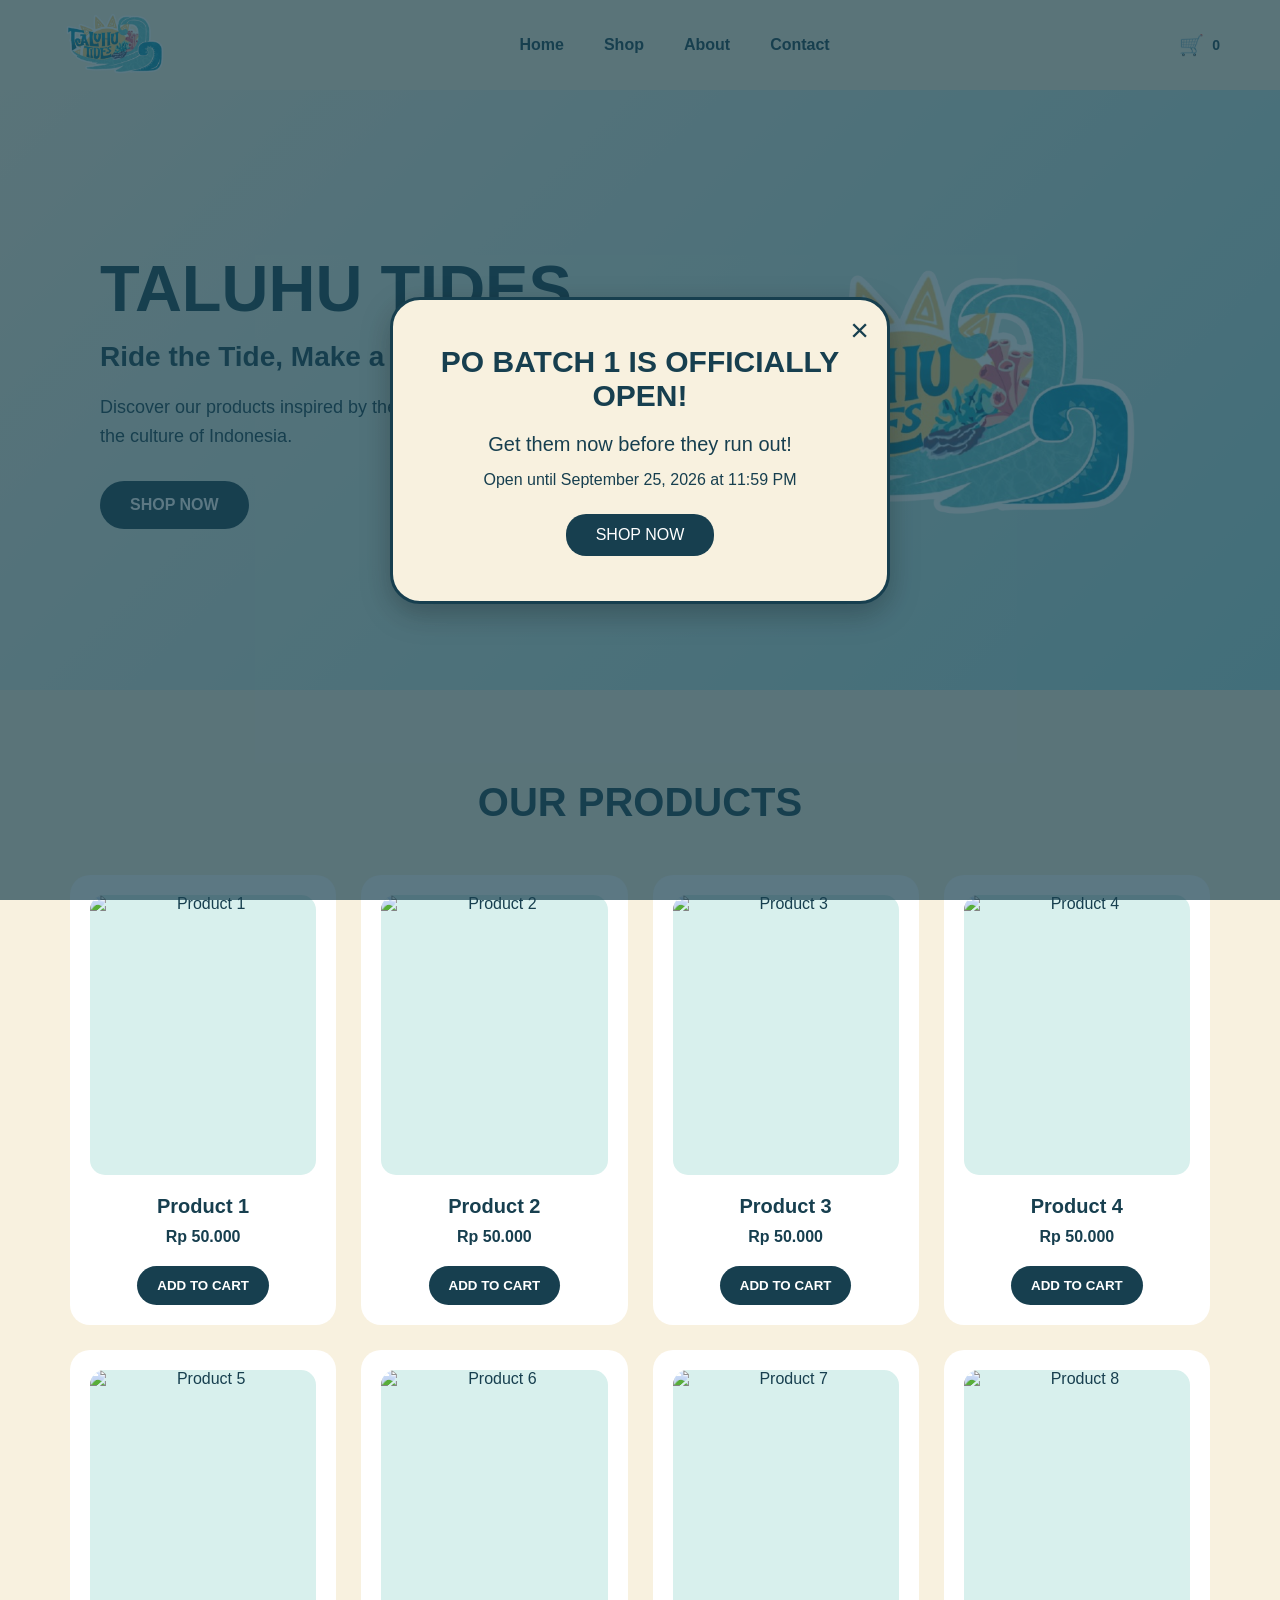
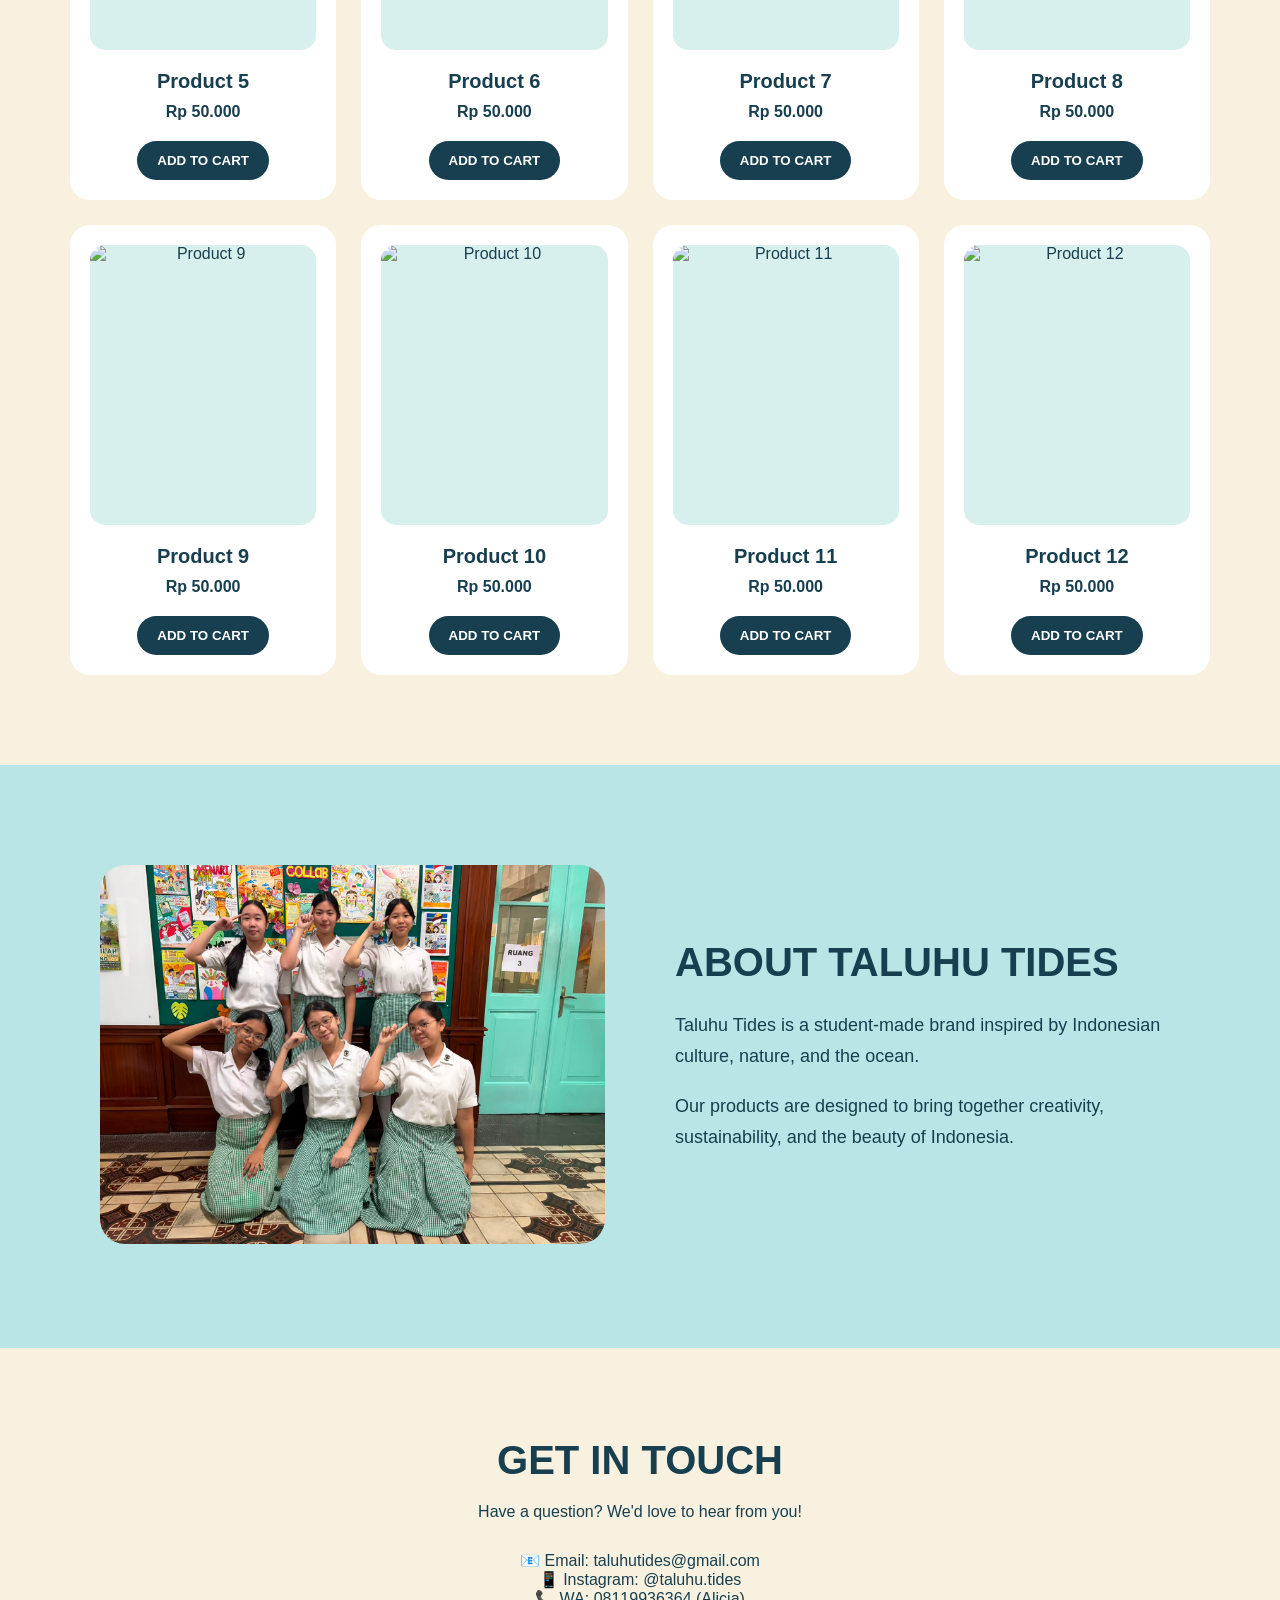
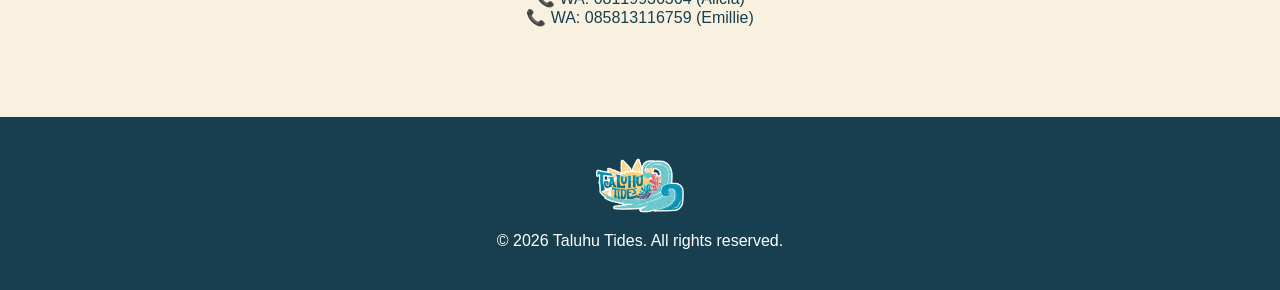
==== index.html @ 2ba7013b "Initial Taluhu Tides website" ====
<!DOCTYPE html>
<html>
<head>
    <title>TALUHU TIDES</title>
    <link rel="stylesheet" href="style.css">
</head>
<body>
    <div class="popup-overlay" id="po-popup">
    <div class="po-popup">
        <button class="popup-close" id="popup-close">×</button>

        <h2>PO BATCH 1 IS OFFICIALLY OPEN!</h2>

        <p class="popup-message">
            Get them now before they run out!
        </p>

        <p class="popup-deadline">
            Open until September 25, 2026 at 11:59 PM
        </p>

        <button class="popup-shop" id="popup-shop">
            SHOP NOW
        </button>
    </div>
</div>
    <header>
        <div class="logo">
            <img src="Logo.png" alt="Taluhu Tides Logo">
        </div>
        <nav>
            <a href="#home">Home</a>
            <a href="#shop">Shop</a>
            <a href="#about">About</a>
            <a href="#contact">Contact</a>
        </nav>
        <div class="icons">
            <a href="cart.html" class="cart-link">🛒 <span id="cart-count">0</span></a>
        </div>
    </header>
    <section id="home" class="hero">
        <div class="hero-text">
            <h1>TALUHU TIDES</h1>
            <h2>Ride the Tide, Make a Difference</h2>
            <p>Discover our products inspired by the beauty of the sea and the culture of Indonesia.</p>
            <a href="#shop" class="shop-button">SHOP NOW</a>
        </div>
        <div class="hero-image">
            <img src="Logo.png" alt="TaluHu Tides">
        </div>
    </section>
    <section id="shop" class="shop">
        <h2>OUR PRODUCTS</h2>
        <div class="products">
            <div class="product-card">
                <div class="product-image"><img src="product1.png" alt="Product 1"></div>
                <h3>Product 1</h3>
                <p class="price">Rp 50.000</p>
                <button class="cart-button" data-name="Product 1" data-price="50000">ADD TO CART</button>
            </div>
            <div class="product-card">
                <div class="product-image"><img src="product2.png" alt="Product 2"></div>
                <h3>Product 2</h3>
                <p class="price">Rp 50.000</p>
                <button class="cart-button" data-name="Product 2" data-price="50000">ADD TO CART</button>
            </div>
            <div class="product-card">
                <div class="product-image"><img src="product3.png" alt="Product 3"></div>
                <h3>Product 3</h3>
                <p class="price">Rp 50.000</p>
                <button class="cart-button" data-name="Product 3" data-price="50000">ADD TO CART</button>
            </div>
            <div class="product-card">
                <div class="product-image"><img src="product4.png" alt="Product 4"></div>
                <h3>Product 4</h3>
                <p class="price">Rp 50.000</p>
                <button class="cart-button" data-name="Product 4" data-price="50000">ADD TO CART</button>
            </div>
            <div class="product-card">
                <div class="product-image"><img src="product5.png" alt="Product 5"></div>
                <h3>Product 5</h3>
                <p class="price">Rp 50.000</p>
                <button class="cart-button" data-name="Product 5" data-price="50000">ADD TO CART</button>
            </div>
            <div class="product-card">
                <div class="product-image"><img src="product6.png" alt="Product 6"></div>
                <h3>Product 6</h3>
                <p class="price">Rp 50.000</p>
                <button class="cart-button" data-name="Product 6" data-price="50000">ADD TO CART</button>
            </div>
            <div class="product-card">
                <div class="product-image"><img src="product7.png" alt="Product 7"></div>
                <h3>Product 7</h3>
                <p class="price">Rp 50.000</p>
                <button class="cart-button" data-name="Product 7" data-price="50000">ADD TO CART</button>
            </div>
            <div class="product-card">
                <div class="product-image"><img src="product8.png" alt="Product 8"></div>
                <h3>Product 8</h3>
                <p class="price">Rp 50.000</p>
                <button class="cart-button" data-name="Product 8" data-price="50000">ADD TO CART</button>
            </div>
            <div class="product-card">
                <div class="product-image"><img src="product9.png" alt="Product 9"></div>
                <h3>Product 9</h3>
                <p class="price">Rp 50.000</p>
                <button class="cart-button" data-name="Product 9" data-price="50000">ADD TO CART</button>
            </div>
            <div class="product-card">
                <div class="product-image"><img src="product10.png" alt="Product 10"></div>
                <h3>Product 10</h3>
                <p class="price">Rp 50.000</p>
                <button class="cart-button" data-name="Product 10" data-price="50000">ADD TO CART</button>
            </div>
            <div class="product-card">
                <div class="product-image"><img src="product11.png" alt="Product 11"></div>
                <h3>Product 11</h3>
                <p class="price">Rp 50.000</p>
                <button class="cart-button" data-name="Product 11" data-price="50000">ADD TO CART</button>
            </div>
            <div class="product-card">
                <div class="product-image"><img src="product12.png" alt="Product 12"></div>
                <h3>Product 12</h3>
                <p class="price">Rp 50.000</p>
                <button class="cart-button" data-name="Product 12" data-price="50000">ADD TO CART</button>
            </div>
        </div>
    </section>
    <section id="about" class="about">
        <div class="about-image">
            <img src="Crew.jpg" alt="About Taluhu Tides">
        </div>
        <div class="about-text">
            <h2>ABOUT TALUHU TIDES</h2>
            <p>Taluhu Tides is a student-made brand inspired by Indonesian culture, nature, and the ocean.</p>
            <p>Our products are designed to bring together creativity, sustainability, and the beauty of Indonesia.</p>
        </div>
    </section>
    <section id="contact" class="contact">
        <h2>GET IN TOUCH</h2>
        <p>Have a question? We'd love to hear from you!</p>
        <div class="contact-info">
            <p>📧 Email: taluhutides@gmail.com</p>
            <p>📱 Instagram: @taluhu.tides</p>
            <p>📞 WA: 08119936364 (Alicia)</p>
            <p>📞 WA: 085813116759 (Emillie)</p>
        </div>
    </section>
<footer>
    <img src="Logo.png" alt="Taluhu Tides Logo">
    <p>© 2026 Taluhu Tides. All rights reserved.</p>
</footer>

<div id="product-modal" class="product-modal">
    <div class="modal-content">
        <button class="modal-close">&times;</button>
        <img id="modal-image" src="" alt="Product">
        <h2 id="modal-name"></h2>
        <p id="modal-price"></p>
        <button id="modal-cart-button">ADD TO CART</button>
    </div>
</div>

<script src="script.js"></script>
---- style.css ----
* {
    box-sizing: border-box;
    margin: 0;
    padding: 0;
}
html {
    scroll-behavior: smooth;
}
body {
    font-family: Arial, sans-serif;
    background-color: #f8f1df;
    color: #173f4f;
    min-height: 100vh;
    display: flex;
    flex-direction: column;
}
header {
    height: 90px;
    padding: 10px 60px;
    display: flex;
    align-items: center;
    justify-content: space-between;
    background-color: #f8f1df;
}
.logo img {
    width: 110px;
}
nav {
    display: flex;
    gap: 40px;
}
nav a {
    text-decoration: none;
    color: #173f4f;
    font-weight: bold;
}
.icons {
    display: flex;
    gap: 10px;
}
.icons button {
    border: none;
    background: none;
    font-size: 20px;
    cursor: pointer;
}
.hero {
    min-height: 600px;
    padding: 60px 100px;
    display: flex;
    align-items: center;
    justify-content: space-between;
    background: linear-gradient(135deg, #f8f1df, #a8dfe3);
}
.hero-text {
    width: 50%;
}
.hero-text h1 {
    font-size: 65px;
    margin-bottom: 15px;
}
.hero-text h2 {
    font-size: 28px;
    margin-bottom: 20px;
}
.hero-text p {
    font-size: 18px;
    line-height: 1.6;
    max-width: 500px;
    margin-bottom: 30px;
}
.shop-button {
    display: inline-block;
    padding: 15px 30px;
    background-color: #173f4f;
    color: white;
    text-decoration: none;
    border-radius: 30px;
    font-weight: bold;
}
.hero-image {
    width: 45%;
    display: flex;
    justify-content: center;
}
.hero-image img {
    width: 450px;
    max-width: 100%;
}
.shop {
    padding: 90px 70px;
    text-align: center;
}
.shop > h2 {
    font-size: 40px;
    margin-bottom: 50px;
}
.products {
    display: grid;
    grid-template-columns: repeat(4, 1fr);
    gap: 25px;
}
.product-card {
    background-color: white;
    border-radius: 20px;
    padding: 20px;
    transition: 0.3s;
}
.product-card:hover {
    transform: translateY(-8px);
}
.product-image {
    height: 280px;
    display: flex;
    align-items: center;
    justify-content: center;
    background-color: #d8f0ed;
    border-radius: 15px;
    overflow: hidden;
}
.product-image img {
    width: 100%;
    height: 100%;
    object-fit: contain;
}
.product-card h3 {
    margin-top: 20px;
    font-size: 20px;
}
.price {
    margin: 10px 0 20px;
    font-weight: bold;
}
.cart-button {
    padding: 12px 20px;
    border: none;
    border-radius: 20px;
    background-color: #173f4f;
    color: white;
    cursor: pointer;
    font-weight: bold;
}
.cart-button:hover {
    background-color: #276b7a;
}
.cart {
    padding: 80px 70px;
    text-align: center;
    background-color: #d8f0ed;
}
.cart h2 {
    font-size: 40px;
    margin-bottom: 30px;
}
#cart-items {
    max-width: 800px;
    margin: auto;
}
.cart-item {
    display: flex;
    align-items: center;
    justify-content: space-between;
    background-color: white;
    padding: 15px 20px;
    margin: 10px 0;
    border-radius: 15px;
}
.cart-item button {
    border: none;
    background-color: #173f4f;
    color: white;
    padding: 8px 15px;
    border-radius: 15px;
    cursor: pointer;
}
.cart-item button:hover {
    background-color: #276b7a;
}
#cart-total {
    margin: 30px 0;
    font-size: 22px;
}
#checkout-button {
    padding: 15px 30px;
    border: none;
    border-radius: 30px;
    background-color: #173f4f;
    color: white;
    font-weight: bold;
    cursor: pointer;
}
#checkout-button:hover {
    background-color: #276b7a;
}
#cart-icon {
    cursor: pointer;
}
#cart-count {
    font-size: 14px;
    font-weight: bold;
}
.about {
    padding: 100px;
    display: flex;
    align-items: center;
    gap: 70px;
    background-color: #b9e5e7;
}
.about-image {
    width: 50%;
}
.about-image img {
    width: 100%;
    border-radius: 25px;
}
.about-text {
    width: 50%;
}
.about-text h2 {
    font-size: 40px;
    margin-bottom: 25px;
}
.about-text p {
    font-size: 18px;
    line-height: 1.7;
    margin-bottom: 20px;
}
.contact {
    padding: 90px 20px;
    text-align: center;
}
.contact h2 {
    font-size: 40px;
    margin-bottom: 20px;
}
.contact-info {
    margin-top: 30px;
}
footer {
    padding: 40px;
    text-align: center;
    background-color: #173f4f;
    color: white;
    margin-top: auto;
}
footer img {
    width: 100px;
    margin-bottom: 15px;
}
@media (max-width: 900px) {
    header {
        padding: 10px 25px;
    }
    nav {
        gap: 15px;
    }
    .hero {
        padding: 50px 30px;
        flex-direction: column;
        text-align: center;
    }
    .hero-text {
        width: 100%;
    }
    .hero-image {
        width: 100%;
        margin-top: 40px;
    }
    .products {
        grid-template-columns: repeat(2, 1fr);
    }
    .about {
        padding: 60px 30px;
        flex-direction: column;
    }
    .about-image,
    .about-text {
        width: 100%;
    }
}
@media (max-width: 600px) {
    nav {
        display: none;
    }
    .hero-text h1 {
        font-size: 45px;
    }
    .products {
        grid-template-columns: 1fr;
    }
}
.cart-link {
    text-decoration: none;
    color: #173f4f;
    font-size: 20px;
}
.cart-page {
    min-height: 600px;
    padding: 80px 70px;
    text-align: center;
    background-color: #d8f0ed;
}
.cart-page h1 {
    font-size: 45px;
    margin-bottom: 40px;
}
#cart-items {
    max-width: 800px;
    margin: auto;
}
.cart-item {
    display: flex;
    align-items: center;
    justify-content: space-between;
    background-color: white;
    padding: 20px;
    margin: 10px 0;
    border-radius: 15px;
}
.cart-item button {
    border: none;
    background-color: #173f4f;
    color: white;
    padding: 8px 15px;
    border-radius: 15px;
    cursor: pointer;
}
#cart-total {
    margin: 30px 0;
}
#checkout-button {
    padding: 15px 30px;
    border: none;
    border-radius: 30px;
    background-color: #173f4f;
    color: white;
    font-weight: bold;
    cursor: pointer;
}
.cart-link {
    text-decoration: none;
    color: #173f4f;
    font-size: 20px;
    display: flex;
    align-items: center;
    gap: 8px;
}
#cart-count {
    font-size: 14px;
    font-weight: bold;
}
.cart-notification {
    position: fixed;
    top: 110px;
    right: 30px;
    background-color: #173f4f;
    color: white;
    padding: 15px 25px;
    border-radius: 30px;
    transform: translateX(150%);
    transition: 0.3s ease;
    z-index: 2000;
    font-weight: bold;
}
.cart-notification.show {
    transform: translateX(0);
}
.product-image img {
    cursor: pointer;
    transition: 0.3s ease;
}
.product-image img:hover {
    transform: scale(1.05);
}
.product-modal {
    position: fixed;
    inset: 0;
    display: flex;
    justify-content: center;
    align-items: center;
    background-color: rgba(0, 0, 0, 0.55);
    opacity: 0;
    visibility: hidden;
    transition: 0.3s ease;
    z-index: 1500;
}
.product-modal.show {
    opacity: 1;
    visibility: visible;
}
.modal-content {
    position: relative;
    width: 450px;
    max-width: 90%;
    padding: 35px;
    background-color: #f8f1df;
    border-radius: 25px;
    text-align: center;
    transform: scale(0.8);
    transition: 0.3s ease;
}
.product-modal.show .modal-content {
    transform: scale(1);
}
.modal-content img {
    width: 100%;
    max-height: 350px;
    object-fit: contain;
    border-radius: 15px;
}
.modal-content h2 {
    margin: 20px 0 10px;
    color: #173f4f;
}
.modal-content p {
    margin-bottom: 20px;
    font-size: 20px;
    font-weight: bold;
    color: #173f4f;
}
.modal-close {
    position: absolute;
    top: 8px;
    right: 18px;
    border: none;
    background: none;
    color: #173f4f;
    font-size: 35px;
    cursor: pointer;
}
#modal-cart-button {
    padding: 13px 25px;
    border: none;
    border-radius: 25px;
    background-color: #173f4f;
    color: white;
    font-weight: bold;
    cursor: pointer;
}
#modal-cart-button:hover {
    background-color: #276b7a;
}
@media (max-width: 600px) {
    .cart-notification {
        top: 80px;
        right: 15px;
        left: 15px;
        text-align: center;
    }
    .modal-content {
        padding: 30px 20px;
    }
}
.checkout-page {
    flex: 1;
    padding: 50px 50px;
    text-align: center;
    background-color: #f8f1df;
}
.popup-overlay {
    position: fixed;
    top: 0;
    left: 0;
    width: 100%;
    height: 100%;
    background-color: rgba(23, 63, 79, 0.7);
    display: flex;
    justify-content: center;
    align-items: center;
    z-index: 9999;
}

.po-popup {
    position: relative;
    width: 500px;
    max-width: 90%;
    padding: 45px 40px;
    text-align: center;
    background-color: #f8f1df;
    border: 3px solid #173f4f;
    border-radius: 30px;
    box-shadow: 0 10px 30px rgba(0, 0, 0, 0.25);
}

.po-popup h2 {
    font-size: 30px;
    margin-bottom: 20px;
}

.popup-message {
    font-size: 20px;
    margin-bottom: 15px;
}

.popup-deadline {
    font-size: 16px;
    margin-bottom: 25px;
}

.popup-close {
    position: absolute;
    top: 12px;
    right: 18px;
    border: none;
    background: none;
    font-size: 32px;
    cursor: pointer;
    color: #173f4f;
}

.popup-shop {
    padding: 12px 30px;
    border: none;
    border-radius: 20px;
    background-color: #173f4f;
    color: white;
    font-size: 16px;
    cursor: pointer;
}

.popup-shop:hover {
    transform: scale(1.05);
}

.checkout-page h1 {
    font-size: 50px;
    margin-bottom: 40px;
}

.checkout-form {
    width: 750px;
    max-width: 90%;
    margin: auto;
    padding: 45px;
    background-color: #f5f1b8;
    border: 2px solid #173f4f;
    border-radius: 30px;
    text-align: left;
}

.form-row {
    display: flex;
    gap: 20px;
}

.form-group {
    margin-bottom: 25px;
    flex: 1;
}

.form-group label {
    display: block;
    margin-bottom: 8px;
    font-size: 16px;
    font-weight: bold;
}

.form-group input[type="text"],
.form-group input[type="tel"] {
    width: 100%;
    padding: 15px 18px;
    border: 1.5px solid #173f4f;
    border-radius: 25px;
    background-color: #f8f1df;
    font-size: 16px;
    outline: none;
}

.checkout-options,
.delivery-options {
    display: flex;
    gap: 15px;
    flex-wrap: wrap;
}

.checkout-option,
.delivery-option {
    flex: 1;
    min-width: 150px;
    padding: 16px 20px;
    border: 1.5px solid #173f4f;
    border-radius: 25px;
    background-color: #f8f1df;
    color: #173f4f;
    font-size: 15px;
    font-weight: bold;
    cursor: pointer;
    transition: 0.3s;
}

.checkout-option:hover,
.delivery-option:hover {
    background-color: #b9e5e7;
}

.checkout-option.selected,
.delivery-option.selected {
    background-color: #173f4f;
    color: white;
}

.delivery-option span {
    display: block;
    font-size: 12px;
    margin-top: 4px;
    font-weight: normal;
}

.payment-box {
    padding: 25px;
    border: 1.5px solid #173f4f;
    border-radius: 20px;
    background-color: #f8f1df;
    text-align: center;
}

.payment-box label.upload-button {
    display: inline-block;
    padding: 12px 25px;
    border-radius: 25px;
    background-color: #173f4f;
    color: white;
    font-weight: bold;
    cursor: pointer;
}

#payment-screenshot {
    display: none;
}

#file-name {
    margin-top: 15px;
    font-size: 14px;
}

#payment-preview {
    display: none;
    width: 100%;
    max-height: 300px;
    object-fit: contain;
    margin-top: 20px;
    border-radius: 15px;
}

#submit-order {
    width: 100%;
    margin-top: 10px;
    padding: 16px;
    border: none;
    border-radius: 30px;
    background-color: #173f4f;
    color: white;
    font-size: 16px;
    font-weight: bold;
    cursor: pointer;
}

#submit-order:hover {
    background-color: #276b7a;
}

@media (max-width: 600px) {

    .checkout-form {
        padding: 30px 20px;
    }

    .form-row {
        flex-direction: column;
        gap: 0;
    }

    .checkout-options,
    .delivery-options {
        flex-direction: column;
    }

    .checkout-option,
    .delivery-option {
        width: 100%;
    }

}

.order-summary {
    width: 100%;
    border: 2px solid #173f4f;
    border-radius: 25px;
    padding: 25px;
    margin-top: 15px;
    background-color: #f8f1df;
}

.order-summary-header {
    display: grid;
    grid-template-columns: 2fr 1fr 1.5fr;
    padding: 0 10px 15px;
    border-bottom: 1px solid #173f4f;
    font-weight: bold;
    text-align: left;
}

#checkout-items {
    width: 100%;
}

.checkout-item {
    display: grid;
    grid-template-columns: 2fr 1fr 1.5fr;
    padding: 15px 10px;
    text-align: left;
    align-items: center;
}

.checkout-item span:nth-child(2) {
    text-align: center;
}

.checkout-item span:nth-child(3) {
    text-align: right;
}

.order-summary-total {
    border-top: 1px solid #173f4f;
    margin-top: 5px;
    padding: 15px 10px 0;
    text-align: right;
    font-size: 24px;
}

/* ===============================
   THANK YOU PAGE
================================ */

.thankyou-page {
    flex: 1;
    min-height: 600px;
    padding: 80px 50px;
    display: flex;
    justify-content: center;
    align-items: center;
    text-align: center;
    background-color: #d8f0ed;
}

.thankyou-box {
    width: 600px;
    max-width: 90%;
    padding: 60px 50px;
    background-color: #f8f1df;
    border: 3px solid #173f4f;
    border-radius: 30px;
}

.thankyou-box h1 {
    font-size: 35px;
    margin-bottom: 25px;
}

.thankyou-box p {
    font-size: 18px;
    margin-bottom: 15px;
}

.thankyou-box button {
    margin-top: 25px;
    padding: 14px 35px;
    border: none;
    border-radius: 25px;
    background-color: #173f4f;
    color: white;
    font-size: 16px;
    cursor: pointer;
}

.thankyou-box button:hover {
    transform: scale(1.05);
}
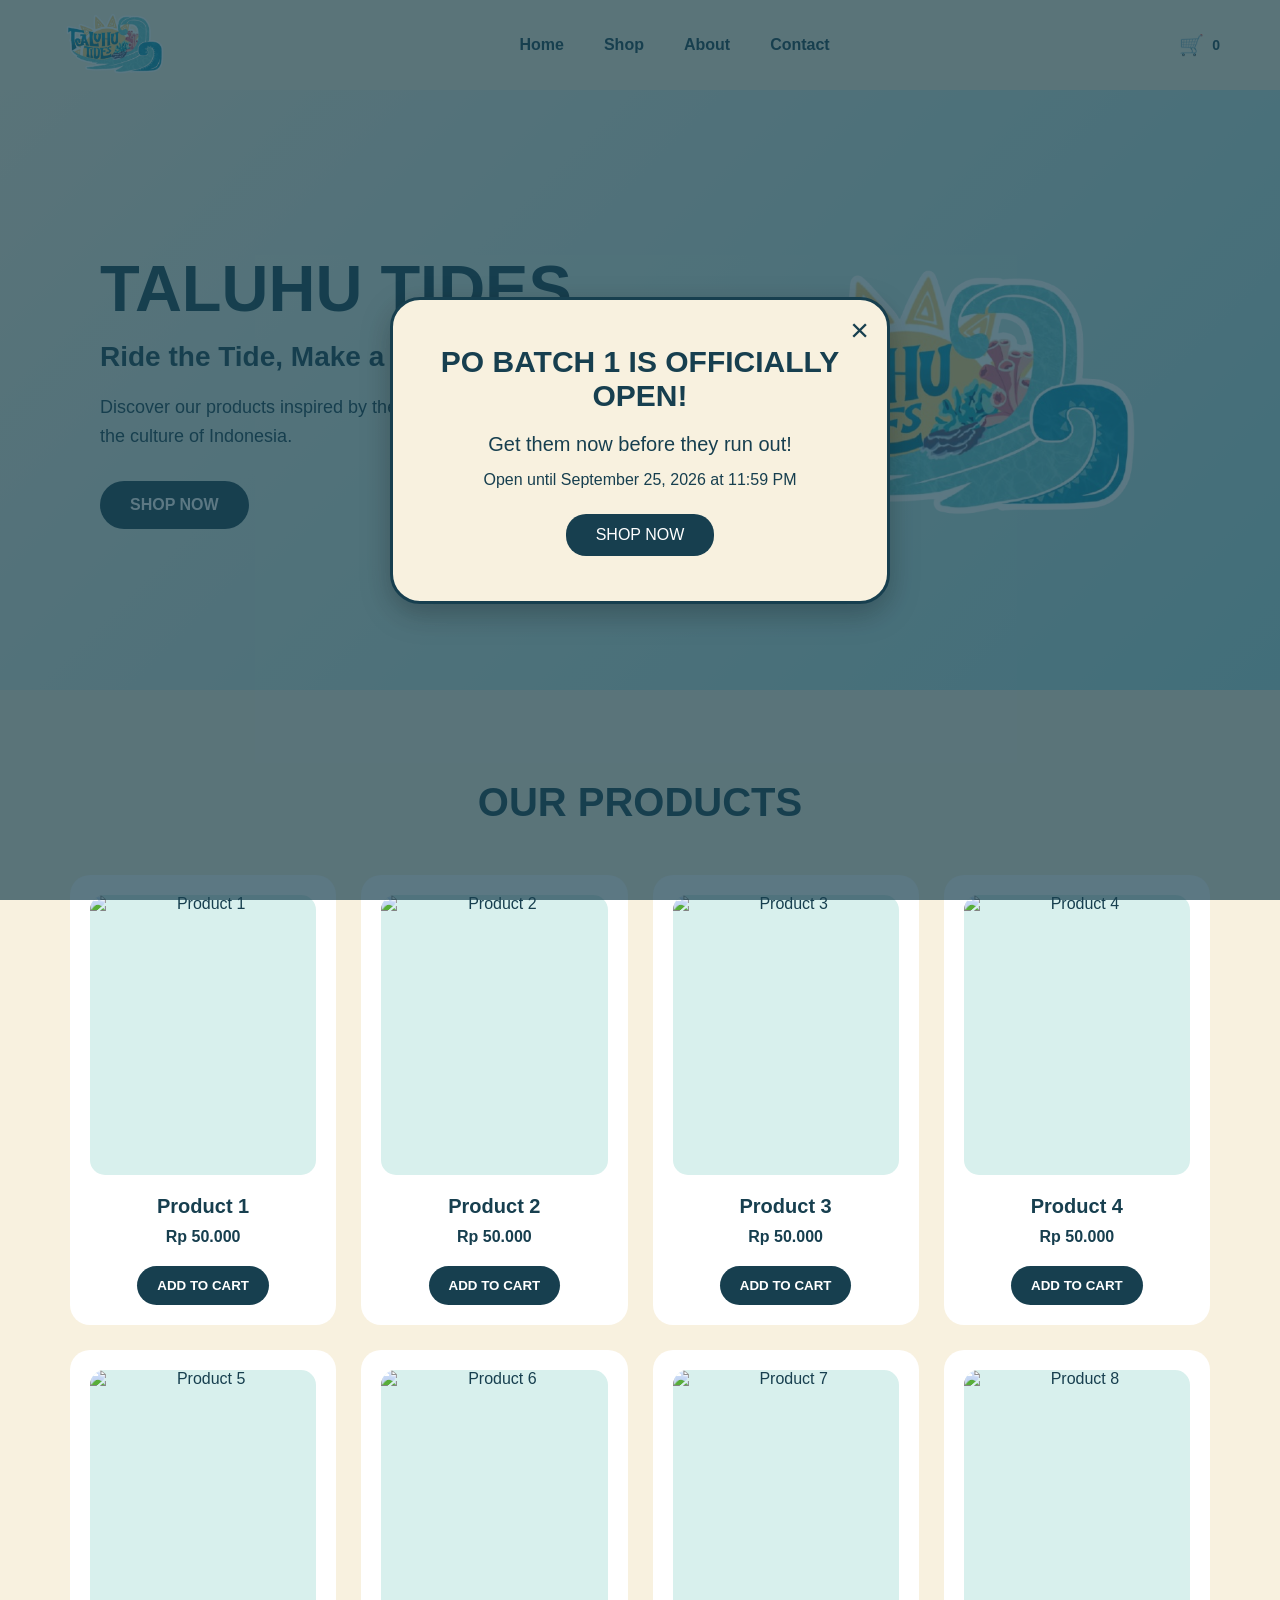
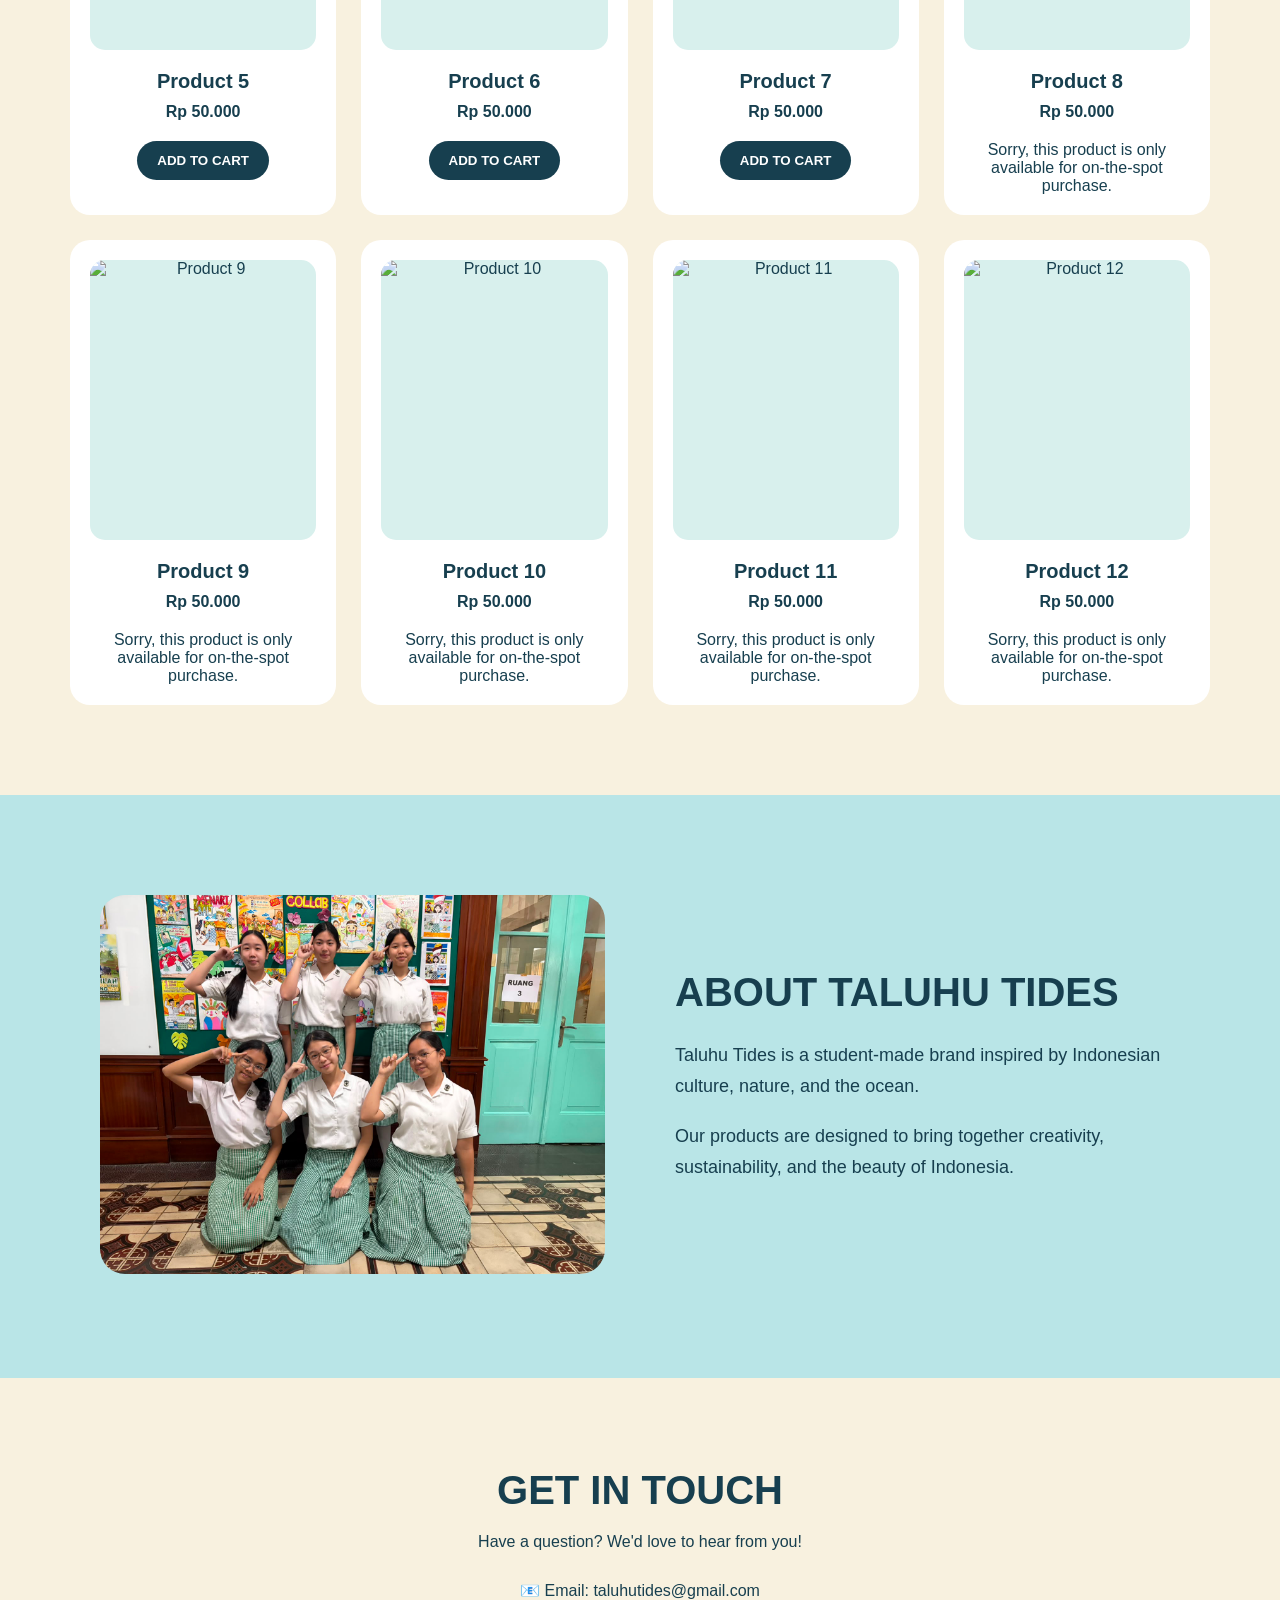
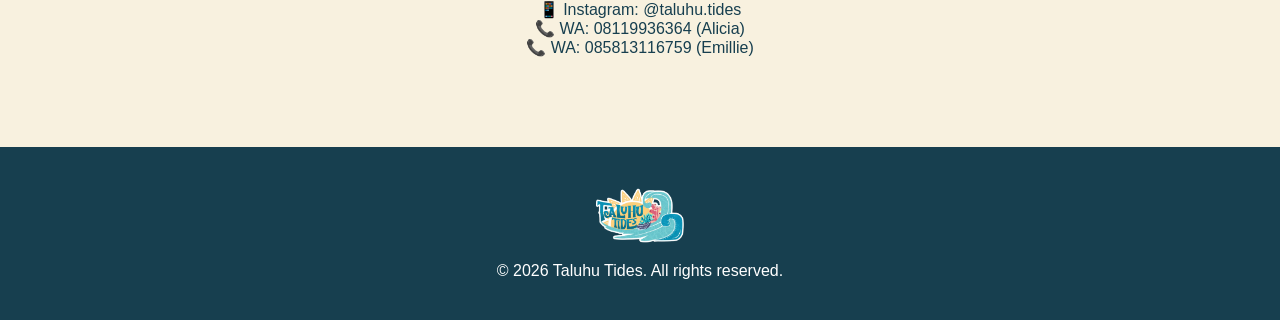
==== commit 448f31f0: "Update website" ====
--- a/index.html
+++ b/index.html
@@ -1,43 +1,45 @@
 <!DOCTYPE html>
 <html>
 <head>
+    <meta charset="UTF-8">
+    <meta name="viewport" content="width=device-width, initial-scale=1.0">
     <title>TALUHU TIDES</title>
     <link rel="stylesheet" href="style.css">
 </head>
 <body>
     <div class="popup-overlay" id="po-popup">
-    <div class="po-popup">
-        <button class="popup-close" id="popup-close">×</button>
-
-        <h2>PO BATCH 1 IS OFFICIALLY OPEN!</h2>
-
-        <p class="popup-message">
-            Get them now before they run out!
-        </p>
-
-        <p class="popup-deadline">
-            Open until September 25, 2026 at 11:59 PM
-        </p>
-
-        <button class="popup-shop" id="popup-shop">
-            SHOP NOW
-        </button>
+        <div class="po-popup">
+            <button class="popup-close" id="popup-close">×</button>
+            <h2>PO BATCH 1 IS OFFICIALLY OPEN!</h2>
+            <p class="popup-message">
+                Get them now before they run out!
+            </p>
+            <p class="popup-deadline">
+                Open until September 25, 2026 at 11:59 PM
+            </p>
+            <button class="popup-shop" id="popup-shop">
+                SHOP NOW
+            </button>
+        </div>
     </div>
-</div>
+
     <header>
         <div class="logo">
             <img src="Logo.png" alt="Taluhu Tides Logo">
         </div>
+
         <nav>
             <a href="#home">Home</a>
             <a href="#shop">Shop</a>
             <a href="#about">About</a>
             <a href="#contact">Contact</a>
         </nav>
+
         <div class="icons">
             <a href="cart.html" class="cart-link">🛒 <span id="cart-count">0</span></a>
         </div>
     </header>
+
     <section id="home" class="hero">
         <div class="hero-text">
             <h1>TALUHU TIDES</h1>
@@ -45,100 +47,154 @@
             <p>Discover our products inspired by the beauty of the sea and the culture of Indonesia.</p>
             <a href="#shop" class="shop-button">SHOP NOW</a>
         </div>
+
         <div class="hero-image">
             <img src="Logo.png" alt="TaluHu Tides">
         </div>
     </section>
-    <section id="shop" class="shop">
-        <h2>OUR PRODUCTS</h2>
-        <div class="products">
-            <div class="product-card">
-                <div class="product-image"><img src="product1.png" alt="Product 1"></div>
-                <h3>Product 1</h3>
-                <p class="price">Rp 50.000</p>
-                <button class="cart-button" data-name="Product 1" data-price="50000">ADD TO CART</button>
-            </div>
-            <div class="product-card">
-                <div class="product-image"><img src="product2.png" alt="Product 2"></div>
-                <h3>Product 2</h3>
-                <p class="price">Rp 50.000</p>
-                <button class="cart-button" data-name="Product 2" data-price="50000">ADD TO CART</button>
-            </div>
-            <div class="product-card">
-                <div class="product-image"><img src="product3.png" alt="Product 3"></div>
-                <h3>Product 3</h3>
-                <p class="price">Rp 50.000</p>
-                <button class="cart-button" data-name="Product 3" data-price="50000">ADD TO CART</button>
-            </div>
-            <div class="product-card">
-                <div class="product-image"><img src="product4.png" alt="Product 4"></div>
-                <h3>Product 4</h3>
-                <p class="price">Rp 50.000</p>
-                <button class="cart-button" data-name="Product 4" data-price="50000">ADD TO CART</button>
-            </div>
-            <div class="product-card">
-                <div class="product-image"><img src="product5.png" alt="Product 5"></div>
-                <h3>Product 5</h3>
-                <p class="price">Rp 50.000</p>
-                <button class="cart-button" data-name="Product 5" data-price="50000">ADD TO CART</button>
-            </div>
-            <div class="product-card">
-                <div class="product-image"><img src="product6.png" alt="Product 6"></div>
-                <h3>Product 6</h3>
-                <p class="price">Rp 50.000</p>
-                <button class="cart-button" data-name="Product 6" data-price="50000">ADD TO CART</button>
-            </div>
-            <div class="product-card">
-                <div class="product-image"><img src="product7.png" alt="Product 7"></div>
-                <h3>Product 7</h3>
-                <p class="price">Rp 50.000</p>
-                <button class="cart-button" data-name="Product 7" data-price="50000">ADD TO CART</button>
-            </div>
-            <div class="product-card">
-                <div class="product-image"><img src="product8.png" alt="Product 8"></div>
-                <h3>Product 8</h3>
-                <p class="price">Rp 50.000</p>
-                <button class="cart-button" data-name="Product 8" data-price="50000">ADD TO CART</button>
-            </div>
-            <div class="product-card">
-                <div class="product-image"><img src="product9.png" alt="Product 9"></div>
-                <h3>Product 9</h3>
-                <p class="price">Rp 50.000</p>
-                <button class="cart-button" data-name="Product 9" data-price="50000">ADD TO CART</button>
-            </div>
-            <div class="product-card">
-                <div class="product-image"><img src="product10.png" alt="Product 10"></div>
-                <h3>Product 10</h3>
-                <p class="price">Rp 50.000</p>
-                <button class="cart-button" data-name="Product 10" data-price="50000">ADD TO CART</button>
-            </div>
-            <div class="product-card">
-                <div class="product-image"><img src="product11.png" alt="Product 11"></div>
-                <h3>Product 11</h3>
-                <p class="price">Rp 50.000</p>
-                <button class="cart-button" data-name="Product 11" data-price="50000">ADD TO CART</button>
-            </div>
-            <div class="product-card">
-                <div class="product-image"><img src="product12.png" alt="Product 12"></div>
-                <h3>Product 12</h3>
-                <p class="price">Rp 50.000</p>
-                <button class="cart-button" data-name="Product 12" data-price="50000">ADD TO CART</button>
-            </div>
-        </div>
-    </section>
+
+<section id="shop" class="shop">
+    <h2>OUR PRODUCTS</h2>
+
+    <div class="products">
+
+        <div class="product-card">
+            <div class="product-image">
+                <img src="product1.png" alt="Product 1">
+            </div>
+            <h3>Product 1</h3>
+            <p class="price">Rp 50.000</p>
+            <button class="cart-button" data-name="Product 1" data-price="50000" data-desc="desc for later">ADD TO CART</button>
+        </div>
+
+        <div class="product-card">
+            <div class="product-image">
+                <img src="product2.png" alt="Product 2">
+            </div>
+            <h3>Product 2</h3>
+            <p class="price">Rp 50.000</p>
+            <button class="cart-button" data-name="Product 2" data-price="50000" data-desc="desc for later">ADD TO CART</button>
+        </div>
+
+        <div class="product-card">
+            <div class="product-image">
+                <img src="product3.png" alt="Product 3">
+            </div>
+            <h3>Product 3</h3>
+            <p class="price">Rp 50.000</p>
+            <button class="cart-button" data-name="Product 3" data-price="50000" data-desc="desc for later">ADD TO CART</button>
+        </div>
+
+        <div class="product-card">
+            <div class="product-image">
+                <img src="product4.png" alt="Product 4">
+            </div>
+            <h3>Product 4</h3>
+            <p class="price">Rp 50.000</p>
+            <button class="cart-button" data-name="Product 4" data-price="50000" data-desc="desc for later">ADD TO CART</button>
+        </div>
+
+        <div class="product-card">
+            <div class="product-image">
+                <img src="product5.png" alt="Product 5">
+            </div>
+            <h3>Product 5</h3>
+            <p class="price">Rp 50.000</p>
+            <button class="cart-button" data-name="Product 5" data-price="50000" data-desc="desc for later">ADD TO CART</button>
+        </div>
+
+        <div class="product-card">
+            <div class="product-image">
+                <img src="product6.png" alt="Product 6">
+            </div>
+            <h3>Product 6</h3>
+            <p class="price">Rp 50.000</p>
+            <button class="cart-button" data-name="Product 6" data-price="50000" data-desc="desc for later">ADD TO CART</button>
+        </div>
+
+        <div class="product-card">
+            <div class="product-image">
+                <img src="product7.png" alt="Product 7">
+            </div>
+            <h3>Product 7</h3>
+            <p class="price">Rp 50.000</p>
+            <button class="cart-button" data-name="Product 7" data-price="50000" data-desc="desc for later">ADD TO CART</button>
+        </div>
+
+        <div class="product-card">
+            <div class="product-image">
+                <img src="product8.png" alt="Product 8">
+            </div>
+            <h3>Product 8</h3>
+            <p class="price">Rp 50.000</p>
+            <p class="unavailable-text">
+            Sorry, this product is only available for on-the-spot purchase.
+            </p>
+        </div>
+
+        <div class="product-card">
+            <div class="product-image">
+                <img src="product9.png" alt="Product 9">
+            </div>
+            <h3>Product 9</h3>
+            <p class="price">Rp 50.000</p>
+            <p class="unavailable-text">
+            Sorry, this product is only available for on-the-spot purchase.
+            </p>
+        </div>
+
+        <div class="product-card">
+            <div class="product-image">
+                <img src="product10.png" alt="Product 10">
+            </div>
+            <h3>Product 10</h3>
+            <p class="price">Rp 50.000</p>
+            <p class="unavailable-text">
+            Sorry, this product is only available for on-the-spot purchase.
+            </p>
+        </div>
+
+        <div class="product-card">
+            <div class="product-image">
+                <img src="product11.png" alt="Product 11">
+            </div>
+            <h3>Product 11</h3>
+            <p class="price">Rp 50.000</p>
+            <p class="unavailable-text">
+                Sorry, this product is only available for on-the-spot purchase.
+            </p>
+        </div>
+
+        <div class="product-card">
+            <div class="product-image">
+                <img src="product12.png" alt="Product 12">
+            </div>
+            <h3>Product 12</h3>
+            <p class="price">Rp 50.000</p>
+            <p class="unavailable-text">
+            Sorry, this product is only available for on-the-spot purchase.
+            </p>
+        </div>
+
+    </div>
+</section>
+
     <section id="about" class="about">
         <div class="about-image">
             <img src="Crew.jpg" alt="About Taluhu Tides">
         </div>
+
         <div class="about-text">
             <h2>ABOUT TALUHU TIDES</h2>
             <p>Taluhu Tides is a student-made brand inspired by Indonesian culture, nature, and the ocean.</p>
             <p>Our products are designed to bring together creativity, sustainability, and the beauty of Indonesia.</p>
         </div>
     </section>
+
     <section id="contact" class="contact">
         <h2>GET IN TOUCH</h2>
         <p>Have a question? We'd love to hear from you!</p>
+
         <div class="contact-info">
             <p>📧 Email: taluhutides@gmail.com</p>
             <p>📱 Instagram: @taluhu.tides</p>
@@ -146,19 +202,23 @@
             <p>📞 WA: 085813116759 (Emillie)</p>
         </div>
     </section>
-<footer>
-    <img src="Logo.png" alt="Taluhu Tides Logo">
-    <p>© 2026 Taluhu Tides. All rights reserved.</p>
-</footer>
+
+    <footer>
+        <img src="Logo.png" alt="Taluhu Tides Logo">
+        <p>© 2026 Taluhu Tides. All rights reserved.</p>
+    </footer>
 
 <div id="product-modal" class="product-modal">
     <div class="modal-content">
         <button class="modal-close">&times;</button>
         <img id="modal-image" src="" alt="Product">
         <h2 id="modal-name"></h2>
+        <p id="modal-description"></p>
         <p id="modal-price"></p>
         <button id="modal-cart-button">ADD TO CART</button>
     </div>
 </div>
 
-<script src="script.js"></script>
+    <script src="script.js"></script>
+</body>
+</html>
--- a/style.css
+++ b/style.css
@@ -3,9 +3,11 @@
     margin: 0;
     padding: 0;
 }
+
 html {
     scroll-behavior: smooth;
 }
+
 body {
     font-family: Arial, sans-serif;
     background-color: #f8f1df;
@@ -14,6 +16,11 @@
     display: flex;
     flex-direction: column;
 }
+
+/* ===============================
+   HEADER
+================================ */
+
 header {
     height: 90px;
     padding: 10px 60px;
@@ -22,28 +29,52 @@
     justify-content: space-between;
     background-color: #f8f1df;
 }
+
 .logo img {
     width: 110px;
 }
+
 nav {
     display: flex;
     gap: 40px;
 }
+
 nav a {
     text-decoration: none;
     color: #173f4f;
     font-weight: bold;
 }
+
 .icons {
     display: flex;
     gap: 10px;
 }
+
 .icons button {
     border: none;
     background: none;
     font-size: 20px;
     cursor: pointer;
 }
+
+.cart-link {
+    text-decoration: none;
+    color: #173f4f;
+    font-size: 20px;
+    display: flex;
+    align-items: center;
+    gap: 8px;
+}
+
+#cart-count {
+    font-size: 14px;
+    font-weight: bold;
+}
+
+/* ===============================
+   HERO
+================================ */
+
 .hero {
     min-height: 600px;
     padding: 60px 100px;
@@ -52,23 +83,28 @@
     justify-content: space-between;
     background: linear-gradient(135deg, #f8f1df, #a8dfe3);
 }
+
 .hero-text {
     width: 50%;
 }
+
 .hero-text h1 {
     font-size: 65px;
     margin-bottom: 15px;
 }
+
 .hero-text h2 {
     font-size: 28px;
     margin-bottom: 20px;
 }
+
 .hero-text p {
     font-size: 18px;
     line-height: 1.6;
     max-width: 500px;
     margin-bottom: 30px;
 }
+
 .shop-button {
     display: inline-block;
     padding: 15px 30px;
@@ -78,37 +114,49 @@
     border-radius: 30px;
     font-weight: bold;
 }
+
 .hero-image {
     width: 45%;
     display: flex;
     justify-content: center;
 }
+
 .hero-image img {
     width: 450px;
     max-width: 100%;
 }
+
+/* ===============================
+   SHOP
+================================ */
+
 .shop {
     padding: 90px 70px;
     text-align: center;
 }
+
 .shop > h2 {
     font-size: 40px;
     margin-bottom: 50px;
 }
+
 .products {
     display: grid;
     grid-template-columns: repeat(4, 1fr);
     gap: 25px;
 }
+
 .product-card {
     background-color: white;
     border-radius: 20px;
     padding: 20px;
     transition: 0.3s;
 }
+
 .product-card:hover {
     transform: translateY(-8px);
 }
+
 .product-image {
     height: 280px;
     display: flex;
@@ -118,19 +166,29 @@
     border-radius: 15px;
     overflow: hidden;
 }
+
 .product-image img {
     width: 100%;
     height: 100%;
     object-fit: contain;
-}
+    cursor: pointer;
+    transition: 0.3s ease;
+}
+
+.product-image img:hover {
+    transform: scale(1.05);
+}
+
 .product-card h3 {
     margin-top: 20px;
     font-size: 20px;
 }
+
 .price {
     margin: 10px 0 20px;
     font-weight: bold;
 }
+
 .cart-button {
     padding: 12px 20px;
     border: none;
@@ -140,22 +198,31 @@
     cursor: pointer;
     font-weight: bold;
 }
+
 .cart-button:hover {
     background-color: #276b7a;
 }
+
+/* ===============================
+   CART
+================================ */
+
 .cart {
     padding: 80px 70px;
     text-align: center;
     background-color: #d8f0ed;
 }
+
 .cart h2 {
     font-size: 40px;
     margin-bottom: 30px;
 }
+
 #cart-items {
     max-width: 800px;
     margin: auto;
 }
+
 .cart-item {
     display: flex;
     align-items: center;
@@ -165,6 +232,7 @@
     margin: 10px 0;
     border-radius: 15px;
 }
+
 .cart-item button {
     border: none;
     background-color: #173f4f;
@@ -173,13 +241,16 @@
     border-radius: 15px;
     cursor: pointer;
 }
+
 .cart-item button:hover {
     background-color: #276b7a;
 }
+
 #cart-total {
     margin: 30px 0;
     font-size: 22px;
 }
+
 #checkout-button {
     padding: 15px 30px;
     border: none;
@@ -189,16 +260,19 @@
     font-weight: bold;
     cursor: pointer;
 }
+
 #checkout-button:hover {
     background-color: #276b7a;
 }
+
 #cart-icon {
     cursor: pointer;
 }
-#cart-count {
-    font-size: 14px;
-    font-weight: bold;
-}
+
+/* ===============================
+   ABOUT
+================================ */
+
 .about {
     padding: 100px;
     display: flex;
@@ -206,36 +280,53 @@
     gap: 70px;
     background-color: #b9e5e7;
 }
+
 .about-image {
     width: 50%;
 }
+
 .about-image img {
     width: 100%;
     border-radius: 25px;
 }
+
 .about-text {
     width: 50%;
 }
+
 .about-text h2 {
     font-size: 40px;
     margin-bottom: 25px;
 }
+
 .about-text p {
     font-size: 18px;
     line-height: 1.7;
     margin-bottom: 20px;
 }
+
+/* ===============================
+   CONTACT
+================================ */
+
 .contact {
     padding: 90px 20px;
     text-align: center;
 }
+
 .contact h2 {
     font-size: 40px;
     margin-bottom: 20px;
 }
+
 .contact-info {
     margin-top: 30px;
 }
+
+/* ===============================
+   FOOTER
+================================ */
+
 footer {
     padding: 40px;
     text-align: center;
@@ -243,112 +334,222 @@
     color: white;
     margin-top: auto;
 }
+
 footer img {
     width: 100px;
     margin-bottom: 15px;
 }
+
+/* ===============================
+   TABLET / SMALL LAPTOP
+================================ */
+
 @media (max-width: 900px) {
+
     header {
         padding: 10px 25px;
     }
+
     nav {
         gap: 15px;
     }
+
     .hero {
         padding: 50px 30px;
         flex-direction: column;
         text-align: center;
     }
+
     .hero-text {
         width: 100%;
     }
+
     .hero-image {
         width: 100%;
-        margin-top: 40px;
-    }
+        margin-top: 30px;
+    }
+
     .products {
         grid-template-columns: repeat(2, 1fr);
     }
+
     .about {
         padding: 60px 30px;
         flex-direction: column;
     }
+
     .about-image,
     .about-text {
         width: 100%;
     }
 }
+
+/* ===============================
+   PHONE
+================================ */
+
 @media (max-width: 600px) {
+
+    header {
+        height: 70px;
+        padding: 10px 18px;
+    }
+
+    .logo img {
+        width: 85px;
+    }
+
     nav {
         display: none;
     }
+
+    .cart-link {
+        font-size: 18px;
+    }
+
+    .hero {
+        min-height: auto;
+        padding: 45px 25px;
+        gap: 20px;
+    }
+
+    .hero-text {
+        width: 100%;
+    }
+
     .hero-text h1 {
-        font-size: 45px;
-    }
+        font-size: 42px;
+        line-height: 1;
+        margin-bottom: 15px;
+    }
+
+    .hero-text h2 {
+        font-size: 20px;
+        margin-bottom: 15px;
+    }
+
+    .hero-text p {
+        font-size: 15px;
+        line-height: 1.5;
+        margin-bottom: 25px;
+    }
+
+    .shop-button {
+        padding: 12px 24px;
+        font-size: 13px;
+    }
+
+    .hero-image {
+        width: 100%;
+        margin-top: 10px;
+    }
+
+    .hero-image img {
+        width: 280px;
+        max-width: 100%;
+    }
+
+    .shop {
+        padding: 55px 15px;
+    }
+
+    .shop > h2 {
+        font-size: 30px;
+        margin-bottom: 25px;
+    }
+
     .products {
-        grid-template-columns: 1fr;
-    }
-}
-.cart-link {
-    text-decoration: none;
-    color: #173f4f;
-    font-size: 20px;
-}
+        grid-template-columns: repeat(2, 1fr);
+        gap: 12px;
+    }
+
+    .product-card {
+        padding: 10px;
+        border-radius: 15px;
+    }
+
+    .product-image {
+        height: 180px;
+        border-radius: 12px;
+    }
+
+    .product-card h3 {
+        margin-top: 12px;
+        font-size: 15px;
+    }
+
+    .price {
+        margin: 7px 0 12px;
+        font-size: 13px;
+    }
+
+    .cart-button {
+        width: 100%;
+        padding: 9px 5px;
+        font-size: 10px;
+    }
+
+    .about {
+        padding: 50px 20px;
+        gap: 30px;
+    }
+
+    .about-image,
+    .about-text {
+        width: 100%;
+    }
+
+    .about-text h2 {
+        font-size: 30px;
+        margin-bottom: 18px;
+    }
+
+    .about-text p {
+        font-size: 15px;
+        line-height: 1.6;
+    }
+
+    .contact {
+        padding: 55px 20px;
+    }
+
+    .contact h2 {
+        font-size: 30px;
+    }
+
+    .contact-info {
+        margin-top: 25px;
+    }
+
+    footer {
+        padding: 30px 20px;
+    }
+
+    footer img {
+        width: 85px;
+    }
+}
+
+/* ===============================
+   CART PAGE
+================================ */
+
 .cart-page {
     min-height: 600px;
     padding: 80px 70px;
     text-align: center;
     background-color: #d8f0ed;
 }
+
 .cart-page h1 {
     font-size: 45px;
     margin-bottom: 40px;
 }
-#cart-items {
-    max-width: 800px;
-    margin: auto;
-}
-.cart-item {
-    display: flex;
-    align-items: center;
-    justify-content: space-between;
-    background-color: white;
-    padding: 20px;
-    margin: 10px 0;
-    border-radius: 15px;
-}
-.cart-item button {
-    border: none;
-    background-color: #173f4f;
-    color: white;
-    padding: 8px 15px;
-    border-radius: 15px;
-    cursor: pointer;
-}
-#cart-total {
-    margin: 30px 0;
-}
-#checkout-button {
-    padding: 15px 30px;
-    border: none;
-    border-radius: 30px;
-    background-color: #173f4f;
-    color: white;
-    font-weight: bold;
-    cursor: pointer;
-}
-.cart-link {
-    text-decoration: none;
-    color: #173f4f;
-    font-size: 20px;
-    display: flex;
-    align-items: center;
-    gap: 8px;
-}
-#cart-count {
-    font-size: 14px;
-    font-weight: bold;
-}
+
+/* ===============================
+   CART NOTIFICATION
+================================ */
+
 .cart-notification {
     position: fixed;
     top: 110px;
@@ -362,16 +563,15 @@
     z-index: 2000;
     font-weight: bold;
 }
+
 .cart-notification.show {
     transform: translateX(0);
 }
-.product-image img {
-    cursor: pointer;
-    transition: 0.3s ease;
-}
-.product-image img:hover {
-    transform: scale(1.05);
-}
+
+/* ===============================
+   PRODUCT MODAL
+================================ */
+
 .product-modal {
     position: fixed;
     inset: 0;
@@ -384,10 +584,12 @@
     transition: 0.3s ease;
     z-index: 1500;
 }
+
 .product-modal.show {
     opacity: 1;
     visibility: visible;
 }
+
 .modal-content {
     position: relative;
     width: 450px;
@@ -399,25 +601,36 @@
     transform: scale(0.8);
     transition: 0.3s ease;
 }
+
 .product-modal.show .modal-content {
     transform: scale(1);
 }
+
 .modal-content img {
     width: 100%;
     max-height: 350px;
     object-fit: contain;
     border-radius: 15px;
 }
+
 .modal-content h2 {
     margin: 20px 0 10px;
     color: #173f4f;
 }
+.modal-content #modal-description {
+    margin: 0 0 12px;
+    font-size: 15px;
+    font-weight: normal;
+    line-height: 1.5;
+    color: #8a9299;
+}
 .modal-content p {
     margin-bottom: 20px;
     font-size: 20px;
     font-weight: bold;
     color: #173f4f;
 }
+
 .modal-close {
     position: absolute;
     top: 8px;
@@ -428,6 +641,7 @@
     font-size: 35px;
     cursor: pointer;
 }
+
 #modal-cart-button {
     padding: 13px 25px;
     border: none;
@@ -437,26 +651,230 @@
     font-weight: bold;
     cursor: pointer;
 }
+
 #modal-cart-button:hover {
     background-color: #276b7a;
 }
-@media (max-width: 600px) {
-    .cart-notification {
-        top: 80px;
-        right: 15px;
-        left: 15px;
-        text-align: center;
-    }
-    .modal-content {
-        padding: 30px 20px;
-    }
-}
+
+/* ===============================
+   CHECKOUT PAGE
+================================ */
+
 .checkout-page {
     flex: 1;
     padding: 50px 50px;
     text-align: center;
     background-color: #f8f1df;
 }
+
+.checkout-page h1 {
+    font-size: 50px;
+    margin-bottom: 40px;
+}
+
+.checkout-form {
+    width: 850px;
+    max-width: 94%;
+    margin: auto;
+    padding: 45px;
+    background-color: #f5f1b8;
+    border: 2px solid #173f4f;
+    border-radius: 30px;
+    text-align: left;
+}
+
+.form-row {
+    display: flex;
+    gap: 20px;
+}
+
+.form-group {
+    margin-bottom: 25px;
+    flex: 1;
+}
+
+.form-group label {
+    display: block;
+    margin-bottom: 8px;
+    font-size: 16px;
+    font-weight: bold;
+}
+
+.form-group input[type="text"],
+.form-group input[type="tel"],
+.form-group input[type="email"] {
+    width: 100%;
+    padding: 15px 18px;
+    border: 1.5px solid #173f4f;
+    border-radius: 25px;
+    background-color: #f8f1df;
+    font-size: 16px;
+    outline: none;
+}
+
+/* ===============================
+   INTERNAL / EXTERNAL OPTIONS
+================================ */
+
+.checkout-options,
+.delivery-options {
+    display: flex;
+    gap: 15px;
+    flex-wrap: wrap;
+}
+
+.checkout-option,
+.delivery-option {
+    flex: 1;
+    min-width: 150px;
+    padding: 16px 20px;
+    border: 1.5px solid #173f4f;
+    border-radius: 25px;
+    background-color: #f8f1df;
+    color: #173f4f;
+    font-size: 15px;
+    font-weight: bold;
+    cursor: pointer;
+    transition: 0.3s;
+}
+
+.checkout-option:hover,
+.delivery-option:hover {
+    background-color: #b9e5e7;
+}
+
+.checkout-option.selected,
+.delivery-option.selected {
+    background-color: #173f4f;
+    color: white;
+}
+
+/* ===============================
+   DELIVERY
+================================ */
+
+.delivery-option span {
+    display: block;
+    font-size: 12px;
+    margin-top: 4px;
+    font-weight: normal;
+}
+
+/* ===============================
+   PAYMENT
+================================ */
+
+.payment-box {
+    padding: 25px;
+    border: 1.5px solid #173f4f;
+    border-radius: 20px;
+    background-color: #f8f1df;
+    text-align: center;
+}
+
+.payment-box label.upload-button {
+    display: inline-block;
+    padding: 12px 25px;
+    border-radius: 25px;
+    background-color: #173f4f;
+    color: white;
+    font-weight: bold;
+    cursor: pointer;
+}
+
+#payment-screenshot {
+    display: none;
+}
+
+#file-name {
+    margin-top: 15px;
+    font-size: 14px;
+}
+
+#payment-preview {
+    display: none;
+    width: 100%;
+    max-height: 300px;
+    object-fit: contain;
+    margin-top: 20px;
+    border-radius: 15px;
+}
+
+/* ===============================
+   SUBMIT BUTTON
+================================ */
+
+#submit-order {
+    width: 100%;
+    margin-top: 10px;
+    padding: 16px;
+    border: none;
+    border-radius: 30px;
+    background-color: #173f4f;
+    color: white;
+    font-size: 16px;
+    font-weight: bold;
+    cursor: pointer;
+}
+
+#submit-order:hover {
+    background-color: #276b7a;
+}
+
+/* ===============================
+   ORDER SUMMARY
+================================ */
+
+.order-summary {
+    width: 100%;
+    border: 2px solid #173f4f;
+    border-radius: 25px;
+    padding: 25px;
+    margin-top: 15px;
+    background-color: #f8f1df;
+}
+
+.order-summary-header {
+    display: grid;
+    grid-template-columns: 2fr 1fr 1.5fr;
+    padding: 0 10px 15px;
+    border-bottom: 1px solid #173f4f;
+    font-weight: bold;
+    text-align: left;
+}
+
+#checkout-items {
+    width: 100%;
+}
+
+.checkout-item {
+    display: grid;
+    grid-template-columns: 2fr 1fr 1.5fr;
+    padding: 15px 10px;
+    text-align: left;
+    align-items: center;
+}
+
+.checkout-item span:nth-child(2) {
+    text-align: center;
+}
+
+.checkout-item span:nth-child(3) {
+    text-align: right;
+}
+
+.order-summary-total {
+    border-top: 1px solid #173f4f;
+    margin-top: 5px;
+    padding: 15px 10px 0;
+    text-align: right;
+    font-size: 24px;
+}
+
+/* ===============================
+   PO POPUP
+================================ */
+
 .popup-overlay {
     position: fixed;
     top: 0;
@@ -522,212 +940,6 @@
     transform: scale(1.05);
 }
 
-.checkout-page h1 {
-    font-size: 50px;
-    margin-bottom: 40px;
-}
-
-.checkout-form {
-    width: 750px;
-    max-width: 90%;
-    margin: auto;
-    padding: 45px;
-    background-color: #f5f1b8;
-    border: 2px solid #173f4f;
-    border-radius: 30px;
-    text-align: left;
-}
-
-.form-row {
-    display: flex;
-    gap: 20px;
-}
-
-.form-group {
-    margin-bottom: 25px;
-    flex: 1;
-}
-
-.form-group label {
-    display: block;
-    margin-bottom: 8px;
-    font-size: 16px;
-    font-weight: bold;
-}
-
-.form-group input[type="text"],
-.form-group input[type="tel"] {
-    width: 100%;
-    padding: 15px 18px;
-    border: 1.5px solid #173f4f;
-    border-radius: 25px;
-    background-color: #f8f1df;
-    font-size: 16px;
-    outline: none;
-}
-
-.checkout-options,
-.delivery-options {
-    display: flex;
-    gap: 15px;
-    flex-wrap: wrap;
-}
-
-.checkout-option,
-.delivery-option {
-    flex: 1;
-    min-width: 150px;
-    padding: 16px 20px;
-    border: 1.5px solid #173f4f;
-    border-radius: 25px;
-    background-color: #f8f1df;
-    color: #173f4f;
-    font-size: 15px;
-    font-weight: bold;
-    cursor: pointer;
-    transition: 0.3s;
-}
-
-.checkout-option:hover,
-.delivery-option:hover {
-    background-color: #b9e5e7;
-}
-
-.checkout-option.selected,
-.delivery-option.selected {
-    background-color: #173f4f;
-    color: white;
-}
-
-.delivery-option span {
-    display: block;
-    font-size: 12px;
-    margin-top: 4px;
-    font-weight: normal;
-}
-
-.payment-box {
-    padding: 25px;
-    border: 1.5px solid #173f4f;
-    border-radius: 20px;
-    background-color: #f8f1df;
-    text-align: center;
-}
-
-.payment-box label.upload-button {
-    display: inline-block;
-    padding: 12px 25px;
-    border-radius: 25px;
-    background-color: #173f4f;
-    color: white;
-    font-weight: bold;
-    cursor: pointer;
-}
-
-#payment-screenshot {
-    display: none;
-}
-
-#file-name {
-    margin-top: 15px;
-    font-size: 14px;
-}
-
-#payment-preview {
-    display: none;
-    width: 100%;
-    max-height: 300px;
-    object-fit: contain;
-    margin-top: 20px;
-    border-radius: 15px;
-}
-
-#submit-order {
-    width: 100%;
-    margin-top: 10px;
-    padding: 16px;
-    border: none;
-    border-radius: 30px;
-    background-color: #173f4f;
-    color: white;
-    font-size: 16px;
-    font-weight: bold;
-    cursor: pointer;
-}
-
-#submit-order:hover {
-    background-color: #276b7a;
-}
-
-@media (max-width: 600px) {
-
-    .checkout-form {
-        padding: 30px 20px;
-    }
-
-    .form-row {
-        flex-direction: column;
-        gap: 0;
-    }
-
-    .checkout-options,
-    .delivery-options {
-        flex-direction: column;
-    }
-
-    .checkout-option,
-    .delivery-option {
-        width: 100%;
-    }
-
-}
-
-.order-summary {
-    width: 100%;
-    border: 2px solid #173f4f;
-    border-radius: 25px;
-    padding: 25px;
-    margin-top: 15px;
-    background-color: #f8f1df;
-}
-
-.order-summary-header {
-    display: grid;
-    grid-template-columns: 2fr 1fr 1.5fr;
-    padding: 0 10px 15px;
-    border-bottom: 1px solid #173f4f;
-    font-weight: bold;
-    text-align: left;
-}
-
-#checkout-items {
-    width: 100%;
-}
-
-.checkout-item {
-    display: grid;
-    grid-template-columns: 2fr 1fr 1.5fr;
-    padding: 15px 10px;
-    text-align: left;
-    align-items: center;
-}
-
-.checkout-item span:nth-child(2) {
-    text-align: center;
-}
-
-.checkout-item span:nth-child(3) {
-    text-align: right;
-}
-
-.order-summary-total {
-    border-top: 1px solid #173f4f;
-    margin-top: 5px;
-    padding: 15px 10px 0;
-    text-align: right;
-    font-size: 24px;
-}
-
 /* ===============================
    THANK YOU PAGE
 ================================ */
@@ -775,4 +987,116 @@
 
 .thankyou-box button:hover {
     transform: scale(1.05);
-}+}
+
+/* ===============================
+   MOBILE CHECKOUT
+================================ */
+
+@media (max-width: 600px) {
+
+    .cart-notification {
+        top: 80px;
+        right: 15px;
+        left: 15px;
+        text-align: center;
+    }
+
+    .modal-content {
+        padding: 30px 20px;
+    }
+
+    .checkout-page {
+        padding: 40px 10px;
+    }
+
+    .checkout-page h1 {
+        font-size: 35px;
+        margin-bottom: 25px;
+    }
+
+    .checkout-form {
+        width: 100%;
+        max-width: 100%;
+        padding: 30px 20px;
+        border-radius: 25px;
+    }
+
+    .form-row {
+        flex-direction: column;
+        gap: 0;
+    }
+
+    .checkout-options,
+    .delivery-options {
+        flex-direction: column;
+    }
+
+    .checkout-option,
+    .delivery-option {
+        width: 100%;
+        min-width: 0;
+    }
+
+    .order-summary {
+        padding: 18px 12px;
+    }
+
+    .order-summary-header,
+    .checkout-item {
+        grid-template-columns: 1.7fr 0.8fr 1.3fr;
+        padding-left: 5px;
+        padding-right: 5px;
+    }
+
+    .order-summary-total {
+        font-size: 19px;
+    }
+
+    .thankyou-page {
+        padding: 50px 20px;
+    }
+
+    .thankyou-box {
+        padding: 45px 25px;
+    }
+}
+.payment-info {
+    margin-top: 20px;
+    padding: 20px 24px;
+    border-top: 1px solid #ddd;
+    text-align: left;
+}
+
+.payment-account {
+    font-size: 28px;
+    font-weight: 700;
+    color: #24527a;
+    letter-spacing: 1px;
+    margin-bottom: 8px;
+}
+
+
+/* ===============================
+   PAYMENT ACCOUNT INFO
+   =============================== */
+
+.payment-info {
+    text-align: center;
+    margin-bottom: 22px;
+}
+
+.payment-account {
+    font-size: 20px;
+    font-weight: 700;
+    color: #072a4a;
+    letter-spacing: 1px;
+    margin-bottom: 6px;
+}
+
+.payment-bank {
+    font-size: 14px;
+    line-height: 1.45;
+    color: #8a9299;
+    letter-spacing: 0.4px;
+}
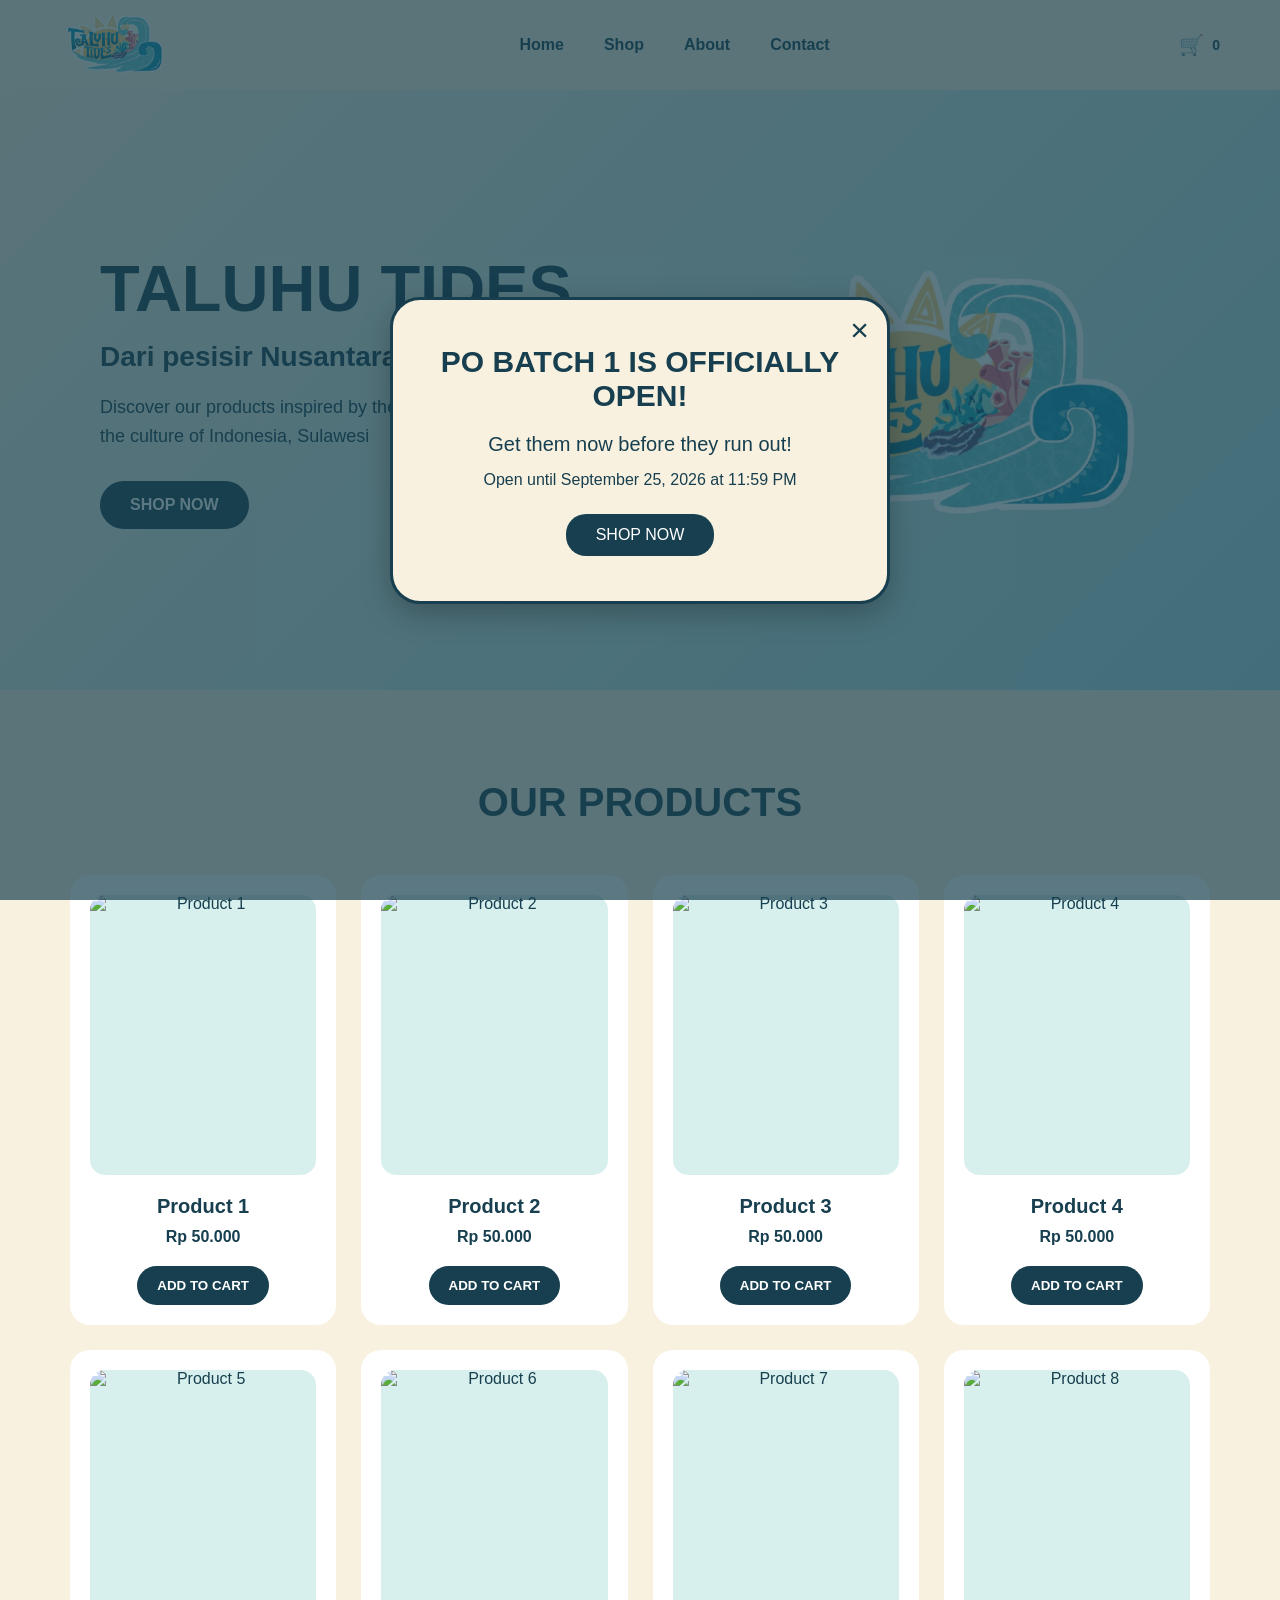
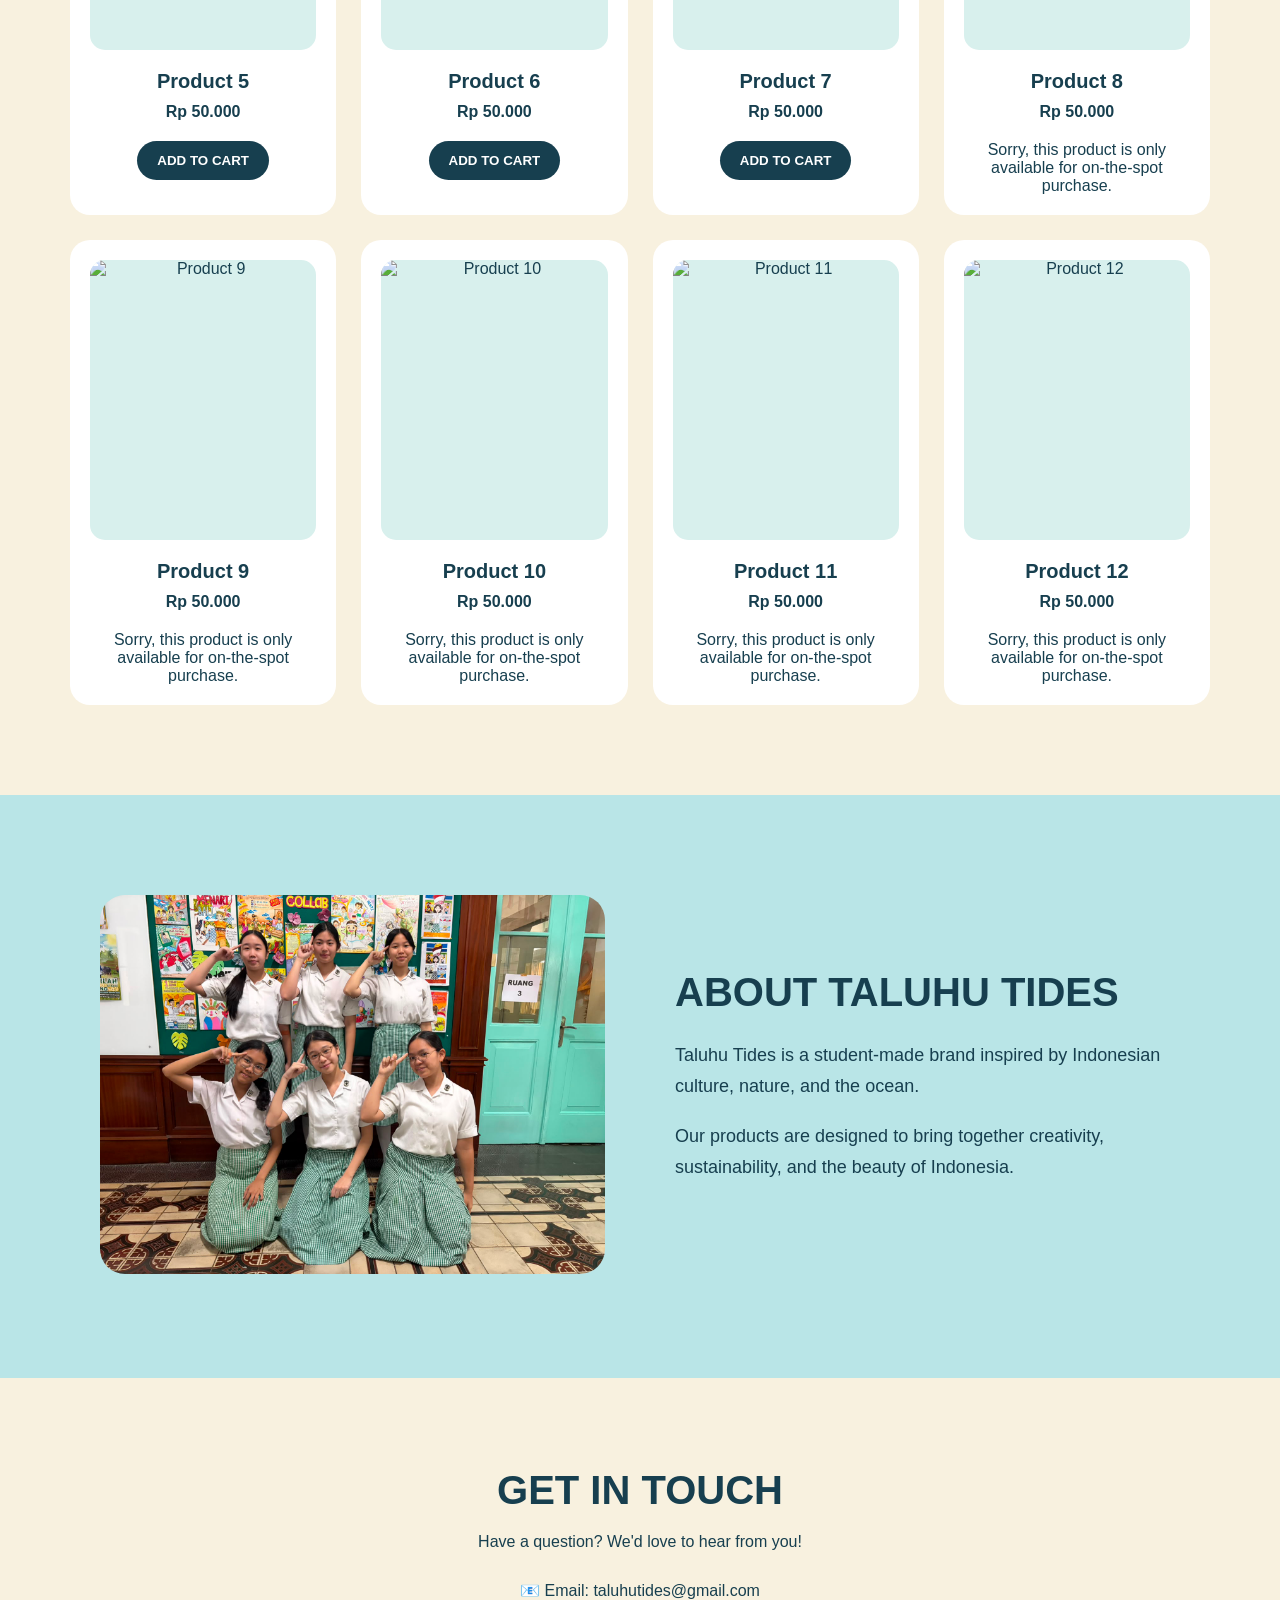
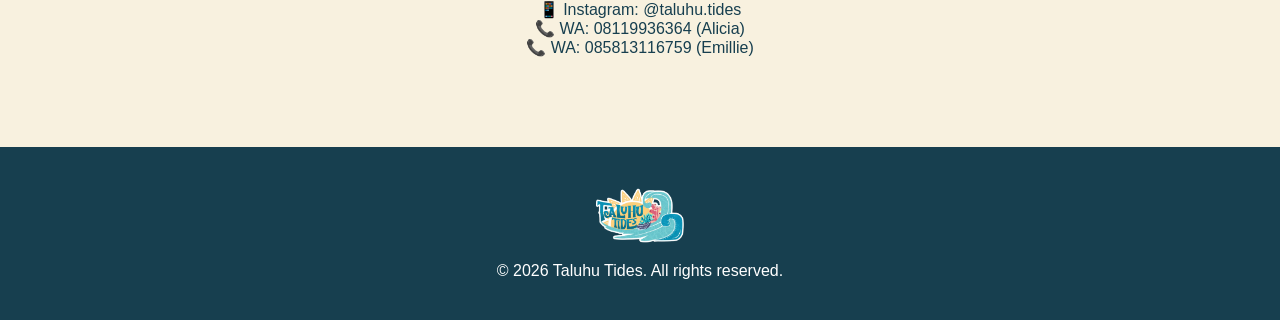
==== commit 61065908: "Update website" ====
--- a/index.html
+++ b/index.html
@@ -43,13 +43,13 @@
     <section id="home" class="hero">
         <div class="hero-text">
             <h1>TALUHU TIDES</h1>
-            <h2>Ride the Tide, Make a Difference</h2>
-            <p>Discover our products inspired by the beauty of the sea and the culture of Indonesia.</p>
+            <h2>Dari pesisir Nusantara, untuk kamu</h2>
+            <p>Discover our products inspired by the beauty of the sea and the culture of Indonesia, Sulawesi</p>
             <a href="#shop" class="shop-button">SHOP NOW</a>
         </div>
 
         <div class="hero-image">
-            <img src="Logo.png" alt="TaluHu Tides">
+            <img src="Logo.png" alt="Taluhu Tides">
         </div>
     </section>
 
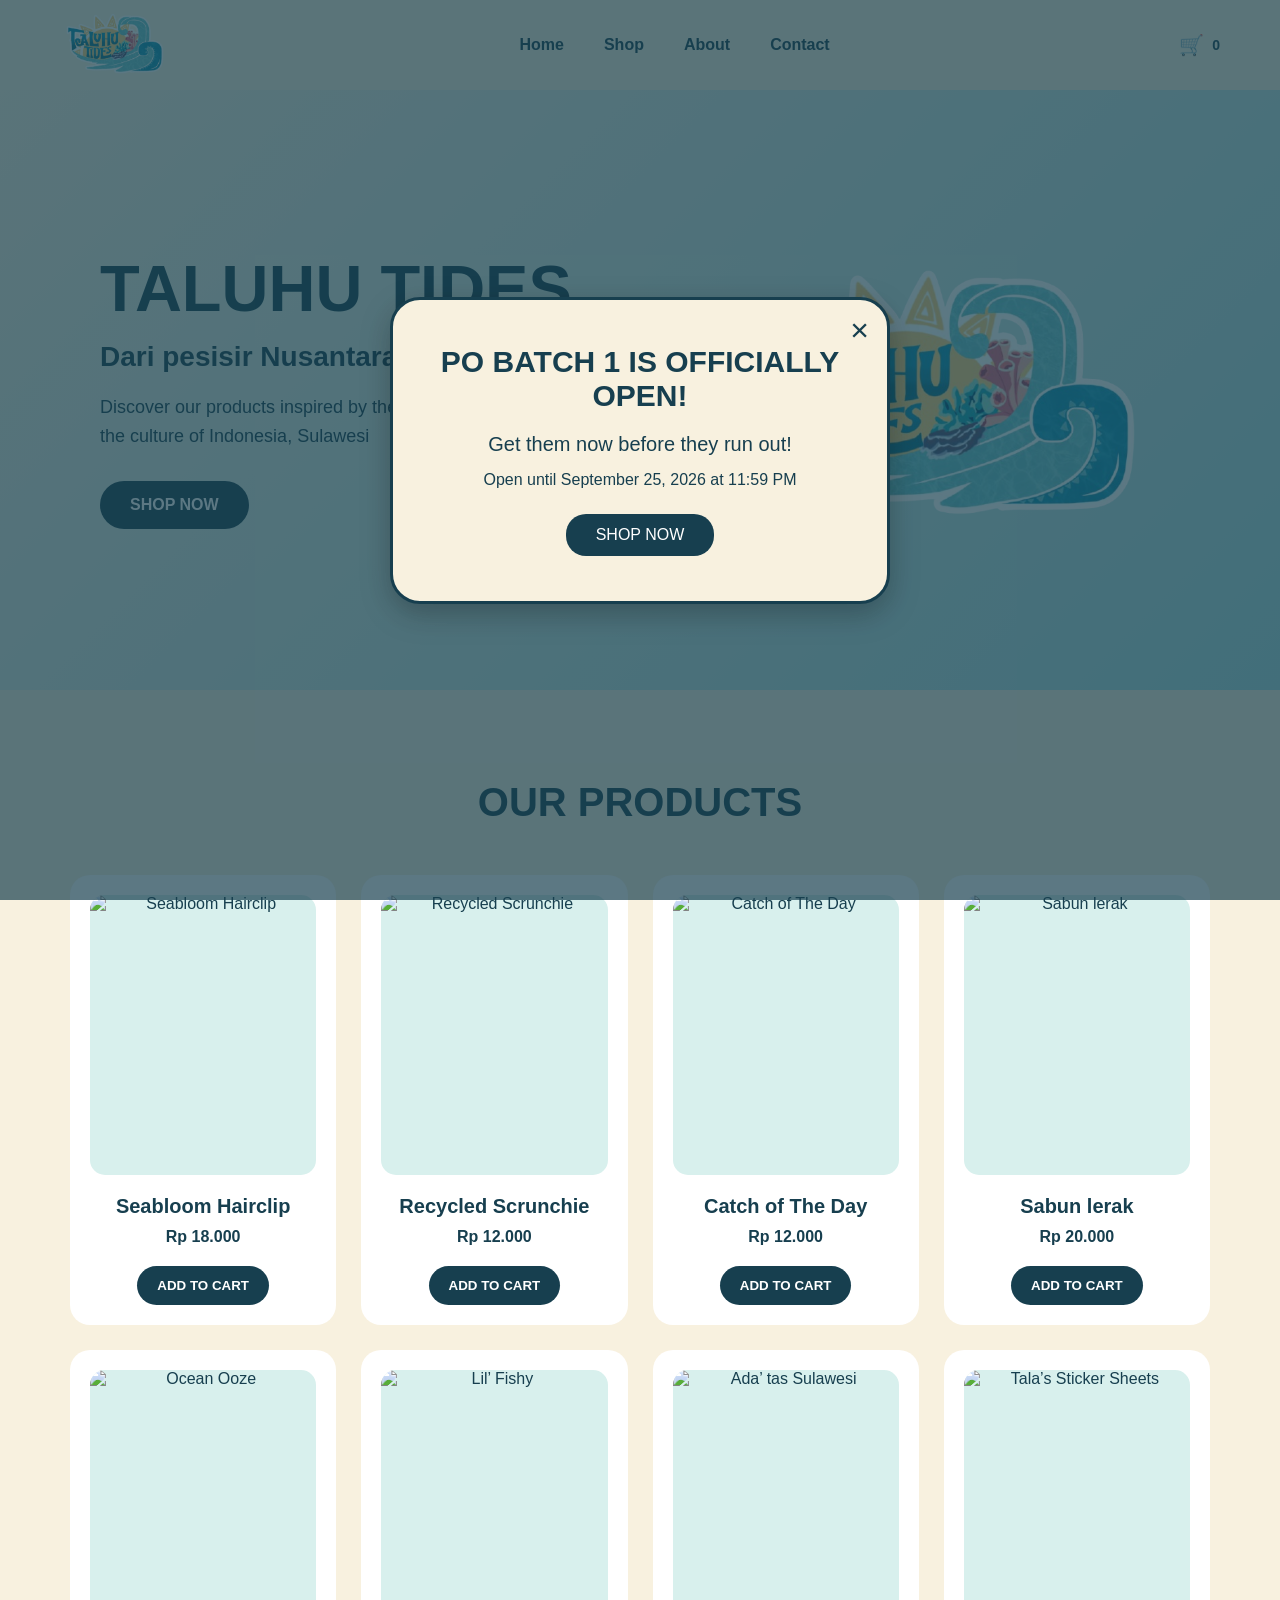
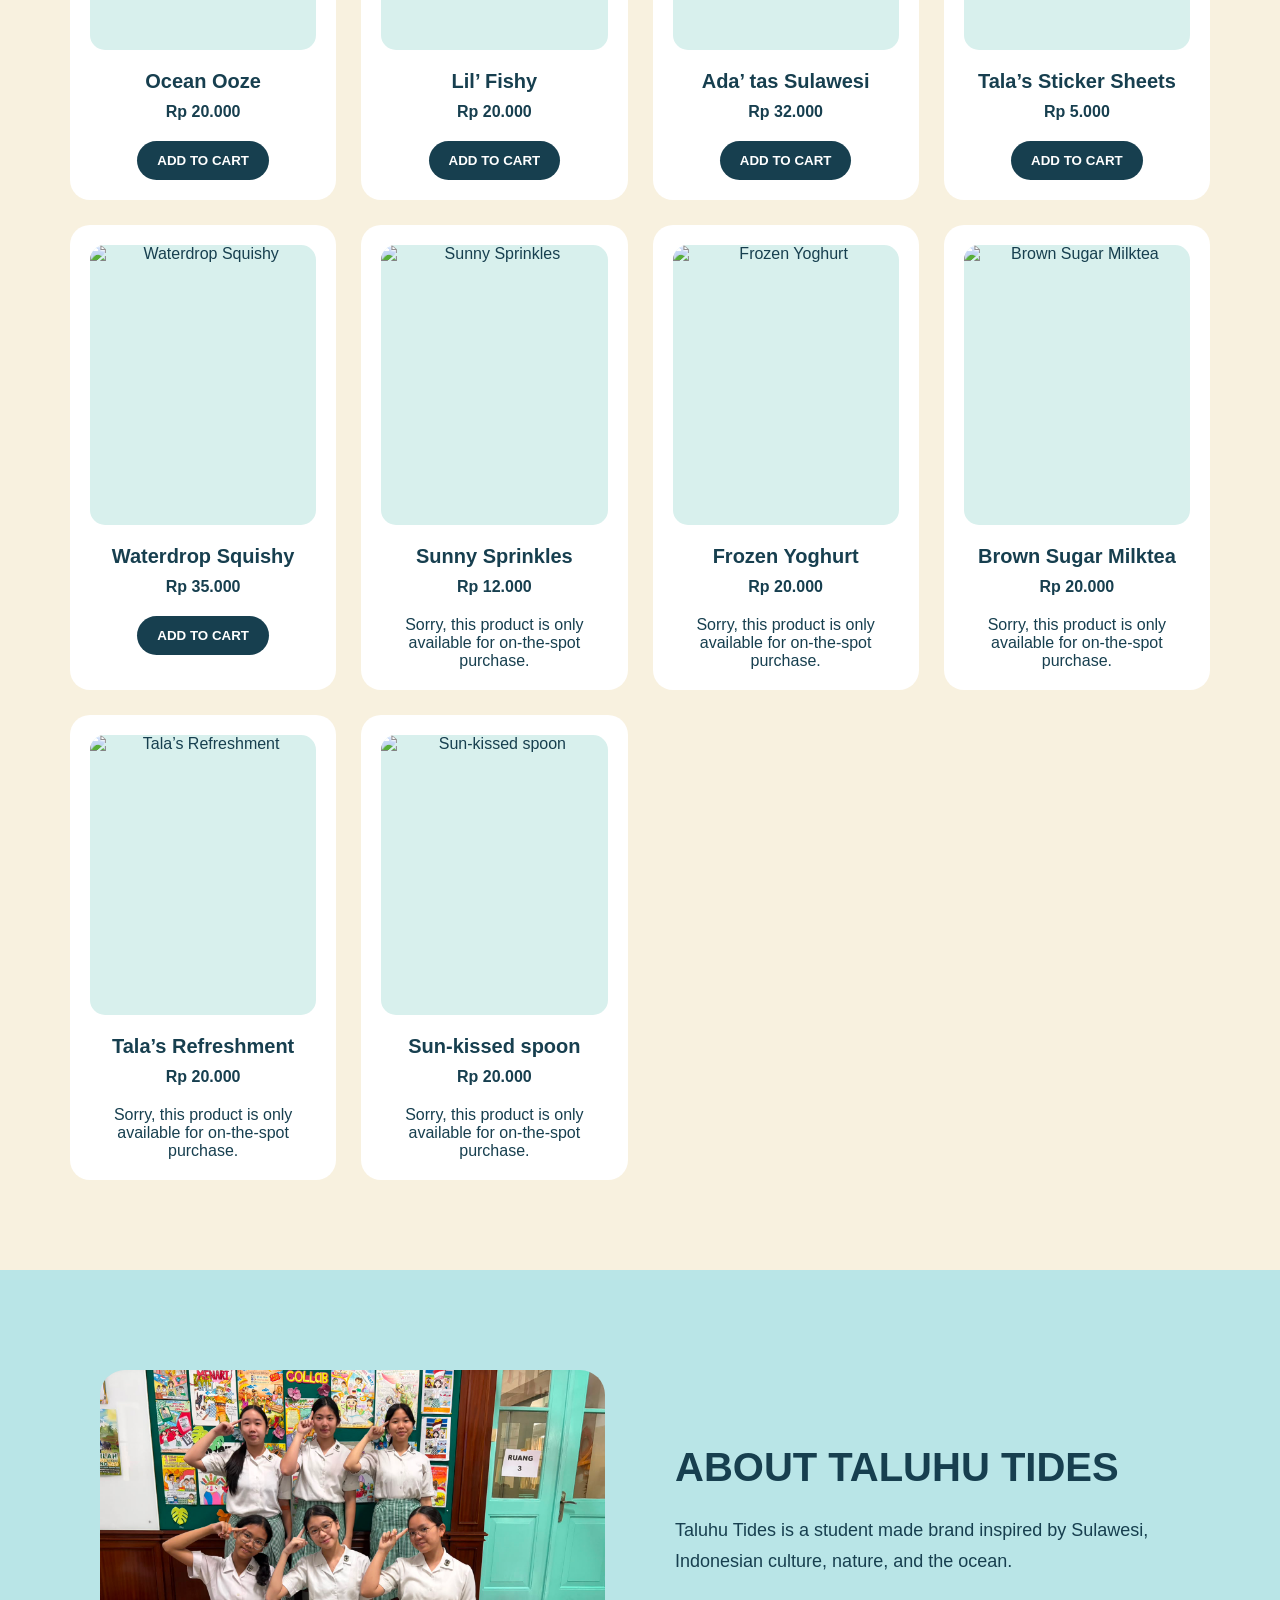
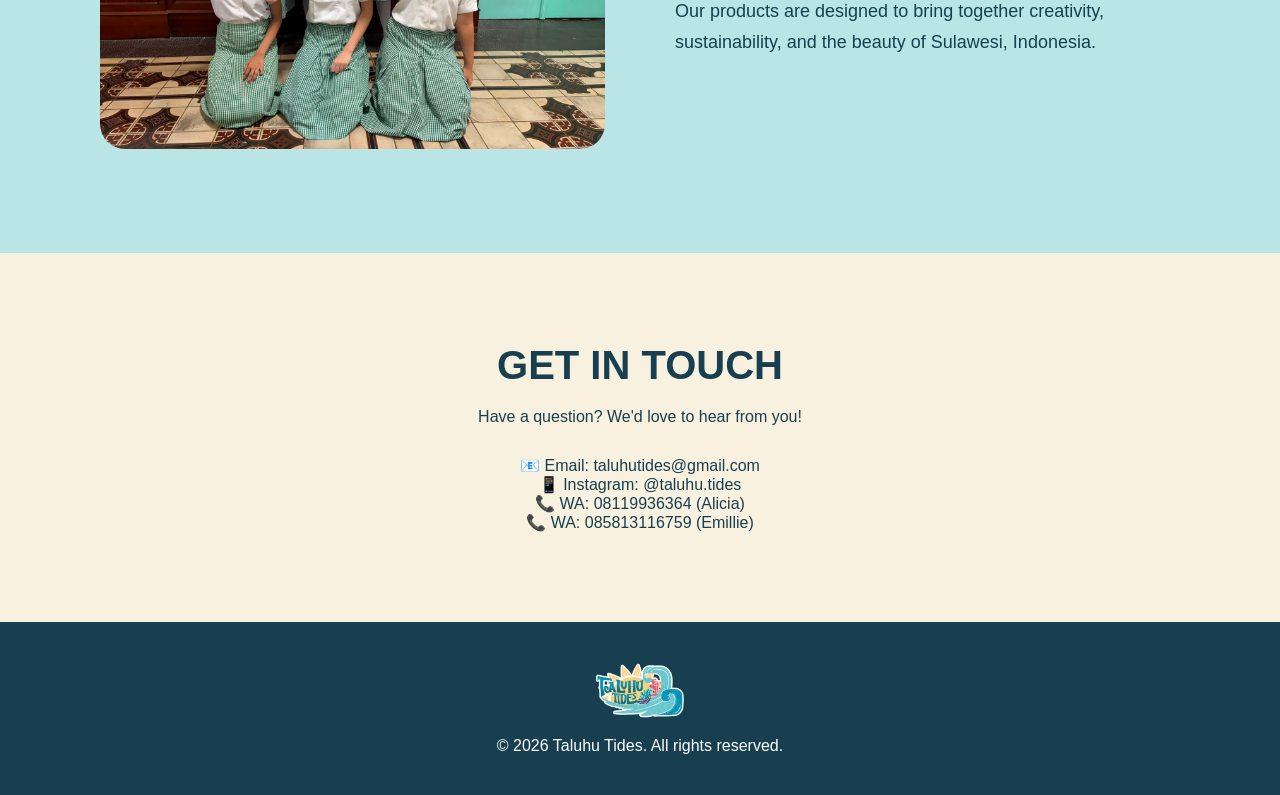
==== commit edd340e5: "Update website" ====
--- a/index.html
+++ b/index.html
@@ -60,106 +60,104 @@
 
         <div class="product-card">
             <div class="product-image">
-                <img src="product1.png" alt="Product 1">
-            </div>
-            <h3>Product 1</h3>
-            <p class="price">Rp 50.000</p>
-            <button class="cart-button" data-name="Product 1" data-price="50000" data-desc="desc for later">ADD TO CART</button>
-        </div>
-
-        <div class="product-card">
-            <div class="product-image">
-                <img src="product2.png" alt="Product 2">
-            </div>
-            <h3>Product 2</h3>
-            <p class="price">Rp 50.000</p>
-            <button class="cart-button" data-name="Product 2" data-price="50000" data-desc="desc for later">ADD TO CART</button>
-        </div>
-
-        <div class="product-card">
-            <div class="product-image">
-                <img src="product3.png" alt="Product 3">
-            </div>
-            <h3>Product 3</h3>
-            <p class="price">Rp 50.000</p>
-            <button class="cart-button" data-name="Product 3" data-price="50000" data-desc="desc for later">ADD TO CART</button>
-        </div>
-
-        <div class="product-card">
-            <div class="product-image">
-                <img src="product4.png" alt="Product 4">
-            </div>
-            <h3>Product 4</h3>
-            <p class="price">Rp 50.000</p>
-            <button class="cart-button" data-name="Product 4" data-price="50000" data-desc="desc for later">ADD TO CART</button>
-        </div>
-
-        <div class="product-card">
-            <div class="product-image">
-                <img src="product5.png" alt="Product 5">
-            </div>
-            <h3>Product 5</h3>
-            <p class="price">Rp 50.000</p>
-            <button class="cart-button" data-name="Product 5" data-price="50000" data-desc="desc for later">ADD TO CART</button>
-        </div>
-
-        <div class="product-card">
-            <div class="product-image">
-                <img src="product6.png" alt="Product 6">
-            </div>
-            <h3>Product 6</h3>
-            <p class="price">Rp 50.000</p>
-            <button class="cart-button" data-name="Product 6" data-price="50000" data-desc="desc for later">ADD TO CART</button>
-        </div>
-
-        <div class="product-card">
-            <div class="product-image">
-                <img src="product7.png" alt="Product 7">
-            </div>
-            <h3>Product 7</h3>
-            <p class="price">Rp 50.000</p>
-            <button class="cart-button" data-name="Product 7" data-price="50000" data-desc="desc for later">ADD TO CART</button>
-        </div>
-
-        <div class="product-card">
-            <div class="product-image">
-                <img src="product8.png" alt="Product 8">
-            </div>
-            <h3>Product 8</h3>
-            <p class="price">Rp 50.000</p>
-            <p class="unavailable-text">
-            Sorry, this product is only available for on-the-spot purchase.
-            </p>
-        </div>
-
-        <div class="product-card">
-            <div class="product-image">
-                <img src="product9.png" alt="Product 9">
-            </div>
-            <h3>Product 9</h3>
-            <p class="price">Rp 50.000</p>
-            <p class="unavailable-text">
-            Sorry, this product is only available for on-the-spot purchase.
-            </p>
-        </div>
-
-        <div class="product-card">
-            <div class="product-image">
-                <img src="product10.png" alt="Product 10">
-            </div>
-            <h3>Product 10</h3>
-            <p class="price">Rp 50.000</p>
-            <p class="unavailable-text">
-            Sorry, this product is only available for on-the-spot purchase.
-            </p>
-        </div>
-
-        <div class="product-card">
-            <div class="product-image">
-                <img src="product11.png" alt="Product 11">
-            </div>
-            <h3>Product 11</h3>
-            <p class="price">Rp 50.000</p>
+                <img src="product1.png" alt="Seabloom Hairclip">
+            </div>
+            <h3>Seabloom Hairclip</h3>
+            <p class="price">Rp 18.000</p>
+            <button class="cart-button" data-name="Seabloom Hairclip" data-price="18000" data-desc="desc for later">ADD TO CART</button>
+        </div>
+
+        <div class="product-card">
+            <div class="product-image">
+                <img src="product2.png" alt="Recycled Scrunchie">
+            </div>
+            <h3>Recycled Scrunchie</h3>
+            <p class="price">Rp 12.000</p>
+            <button class="cart-button" data-name="Recycled Scrunchie" data-price="12000" data-desc="desc for later">ADD TO CART</button>
+        </div>
+
+        <div class="product-card">
+            <div class="product-image">
+                <img src="product3.png" alt="Catch of The Day">
+            </div>
+            <h3>Catch of The Day</h3>
+            <p class="price">Rp 12.000</p>
+            <button class="cart-button" data-name="Catch of The Day" data-price="12000" data-desc="desc for later">ADD TO CART</button>
+        </div>
+
+        <div class="product-card">
+            <div class="product-image">
+                <img src="product4.png" alt="Sabun lerak">
+            </div>
+            <h3>Sabun lerak</h3>
+            <p class="price">Rp 20.000</p>
+            <button class="cart-button" data-name="Sabun lerak" data-price="20000" data-desc="desc for later">ADD TO CART</button>
+        </div>
+
+        <div class="product-card">
+            <div class="product-image">
+                <img src="product5.png" alt="Ocean Ooze">
+            </div>
+            <h3>Ocean Ooze</h3>
+            <p class="price">Rp 20.000</p>
+            <button class="cart-button" data-name="Ocean Ooze" data-price="20000" data-desc="desc for later">ADD TO CART</button>
+        </div>
+
+        <div class="product-card">
+            <div class="product-image">
+                <img src="product6.png" alt="Lil’ Fishy">
+            </div>
+            <h3>Lil’ Fishy</h3>
+            <p class="price">Rp 20.000</p>
+            <button class="cart-button" data-name="Lil’ Fishy" data-price="20000" data-desc="desc for later">ADD TO CART</button>
+        </div>
+
+        <div class="product-card">
+            <div class="product-image">
+                <img src="product7.png" alt="Ada’ tas Sulawesi">
+            </div>
+            <h3>Ada’ tas Sulawesi</h3>
+            <p class="price">Rp 32.000</p>
+            <button class="cart-button" data-name="Ada’ tas Sulawesi" data-price="32000" data-desc="desc for later">ADD TO CART</button>
+        </div>
+
+        <div class="product-card">
+            <div class="product-image">
+                <img src="product8.png" alt="Tala’s Sticker Sheets">
+            </div>
+            <h3>Tala’s Sticker Sheets</h3>
+            <p class="price">Rp 5.000</p>
+            <button class="cart-button" data-name="Tala’s Sticker Sheets" data-price="5000" data-desc="desc for later">ADD TO CART</button>
+            </p>
+        </div>
+
+        <div class="product-card">
+            <div class="product-image">
+                <img src="product9.png" alt="Waterdrop Squishy">
+            </div>
+            <h3>Waterdrop Squishy</h3>
+            <p class="price">Rp 35.000</p>
+            <button class="cart-button" data-name="Waterdrop Squishy" data-price="35000" data-desc="desc for later">ADD TO CART</button>
+            </p>
+        </div>
+
+        <div class="product-card">
+            <div class="product-image">
+                <img src="product10.png" alt="Sunny Sprinkles">
+            </div>
+            <h3>Sunny Sprinkles</h3>
+            <p class="price">Rp 12.000</p>
+            <p class="unavailable-text">
+            Sorry, this product is only available for on-the-spot purchase.
+            </p>
+        </div>
+
+        <div class="product-card">
+            <div class="product-image">
+                <img src="product11.png" alt="Frozen Yoghurt">
+            </div>
+            <h3>Frozen Yoghurt</h3>
+            <p class="price">Rp 20.000</p>
             <p class="unavailable-text">
                 Sorry, this product is only available for on-the-spot purchase.
             </p>
@@ -167,10 +165,32 @@
 
         <div class="product-card">
             <div class="product-image">
-                <img src="product12.png" alt="Product 12">
-            </div>
-            <h3>Product 12</h3>
-            <p class="price">Rp 50.000</p>
+                <img src="product12.png" alt="Brown Sugar Milktea ">
+            </div>
+            <h3>Brown Sugar Milktea</h3>
+            <p class="price">Rp 20.000</p>
+            <p class="unavailable-text">
+            Sorry, this product is only available for on-the-spot purchase.
+            </p>
+        </div>
+                
+        <div class="product-card">
+            <div class="product-image">
+                <img src="product13.png" alt="Tala’s Refreshment">
+            </div>
+            <h3>Tala’s Refreshment</h3>
+            <p class="price">Rp 20.000</p>
+            <p class="unavailable-text">
+            Sorry, this product is only available for on-the-spot purchase.
+            </p>
+        </div>
+        
+        <div class="product-card">
+            <div class="product-image">
+                <img src="product13.png" alt="Sun-kissed spoon">
+            </div>
+            <h3>Sun-kissed spoon</h3>
+            <p class="price">Rp 20.000</p>
             <p class="unavailable-text">
             Sorry, this product is only available for on-the-spot purchase.
             </p>
@@ -186,8 +206,8 @@
 
         <div class="about-text">
             <h2>ABOUT TALUHU TIDES</h2>
-            <p>Taluhu Tides is a student-made brand inspired by Indonesian culture, nature, and the ocean.</p>
-            <p>Our products are designed to bring together creativity, sustainability, and the beauty of Indonesia.</p>
+            <p>Taluhu Tides is a student made brand inspired by Sulawesi, Indonesian culture, nature, and the ocean.</p>
+            <p>Our products are designed to bring together creativity, sustainability, and the beauty of Sulawesi, Indonesia.</p>
         </div>
     </section>
 
